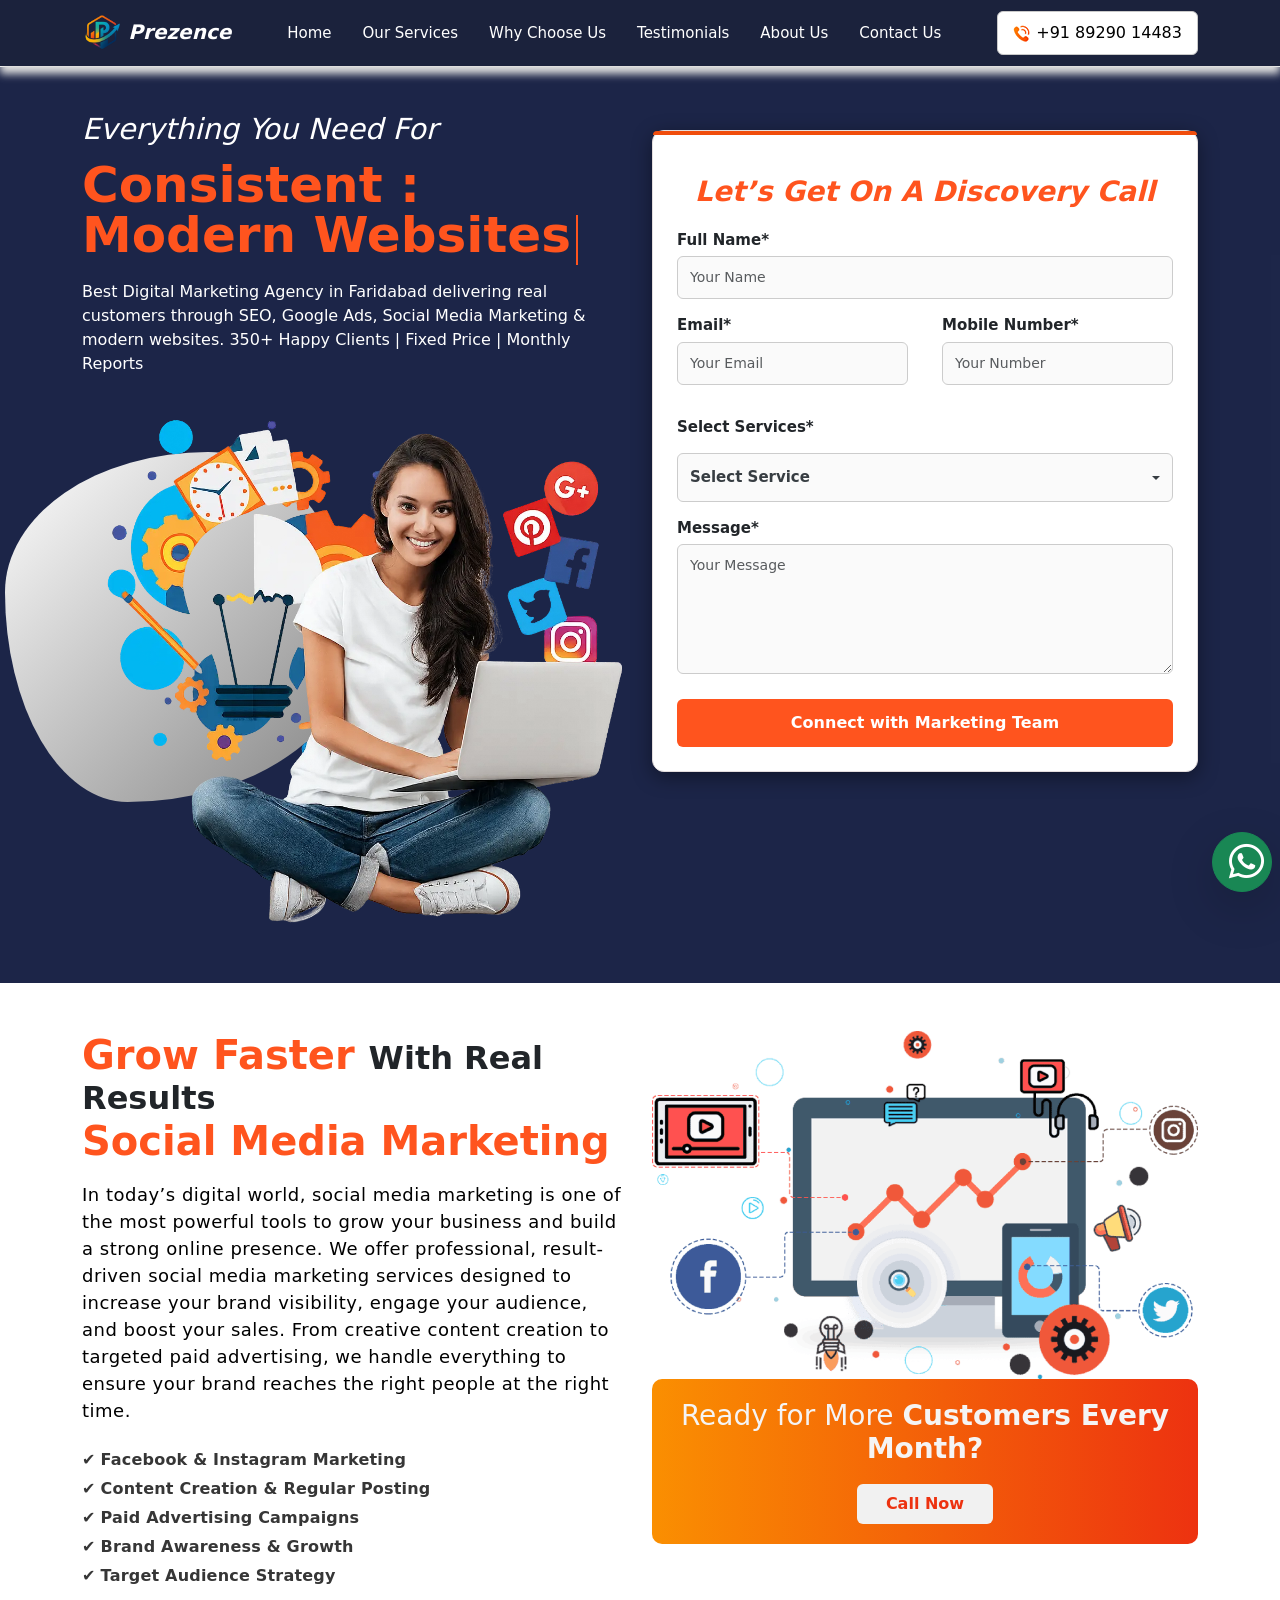
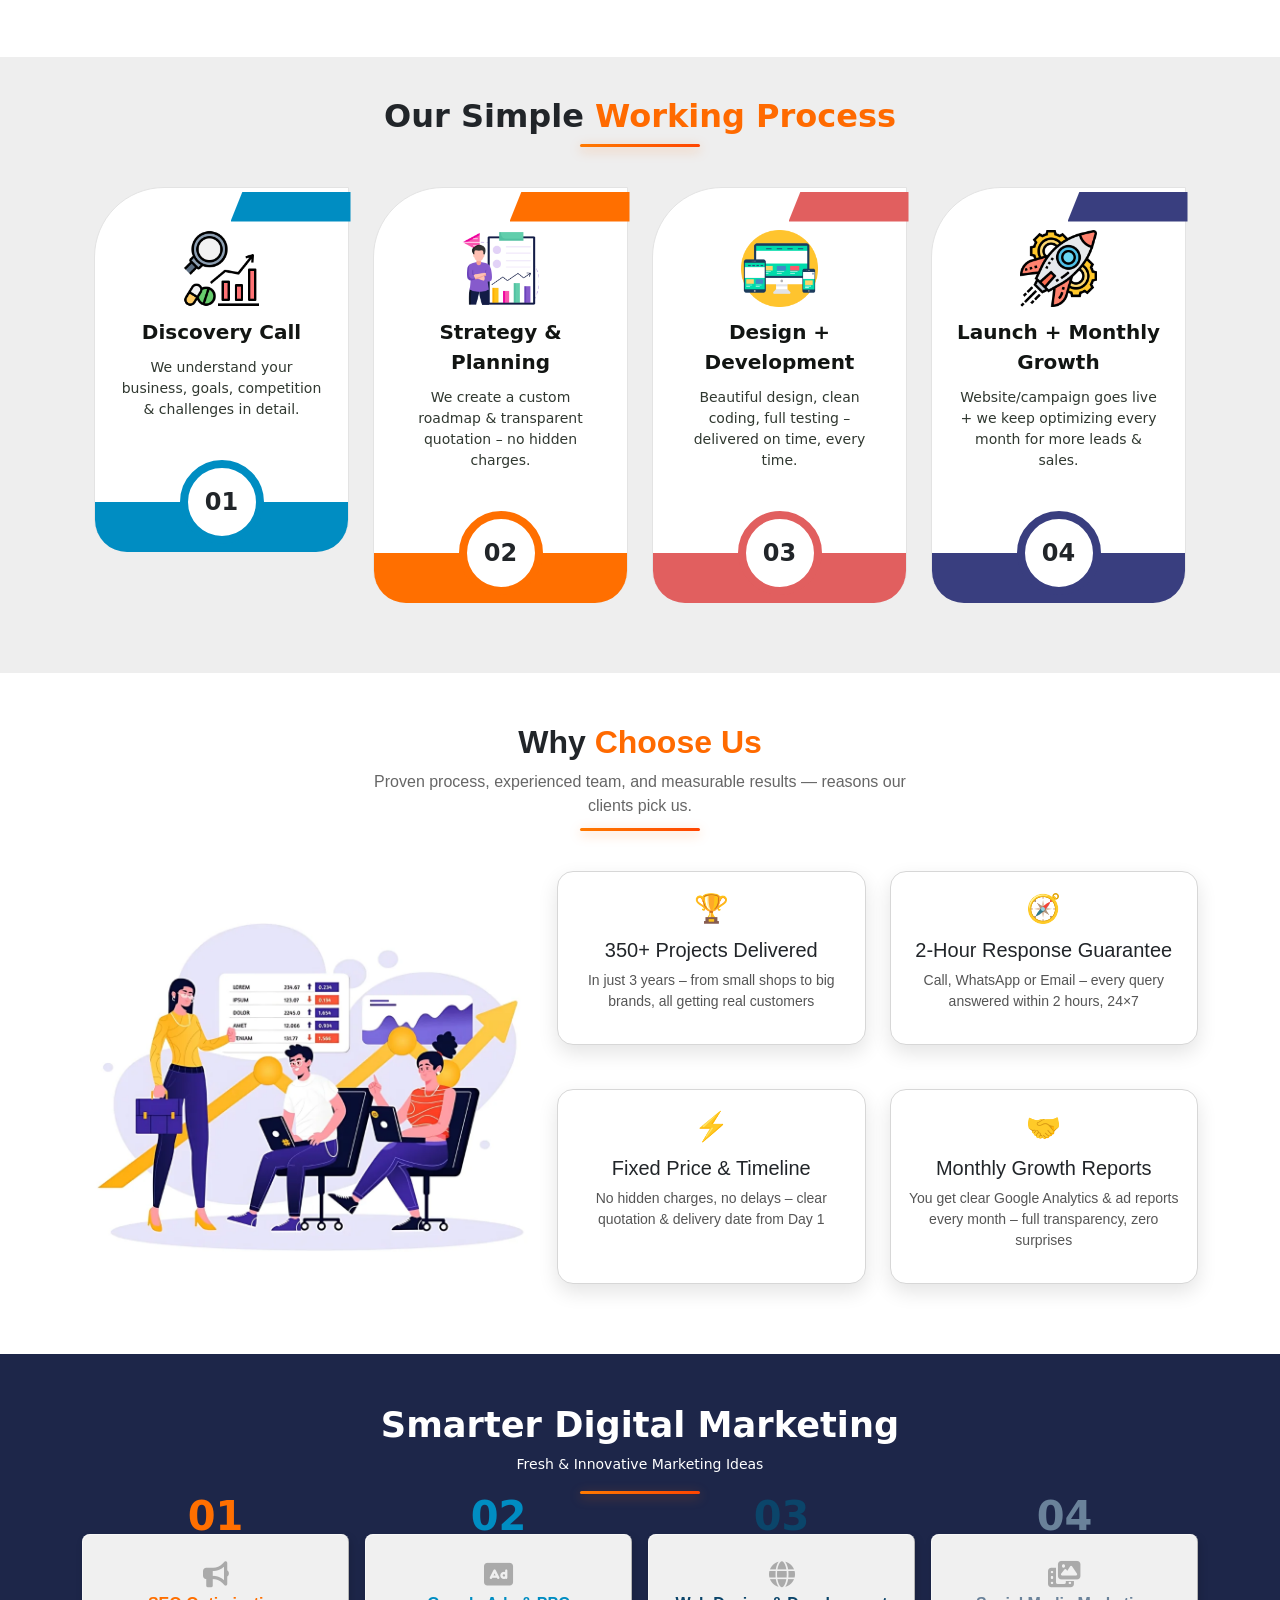
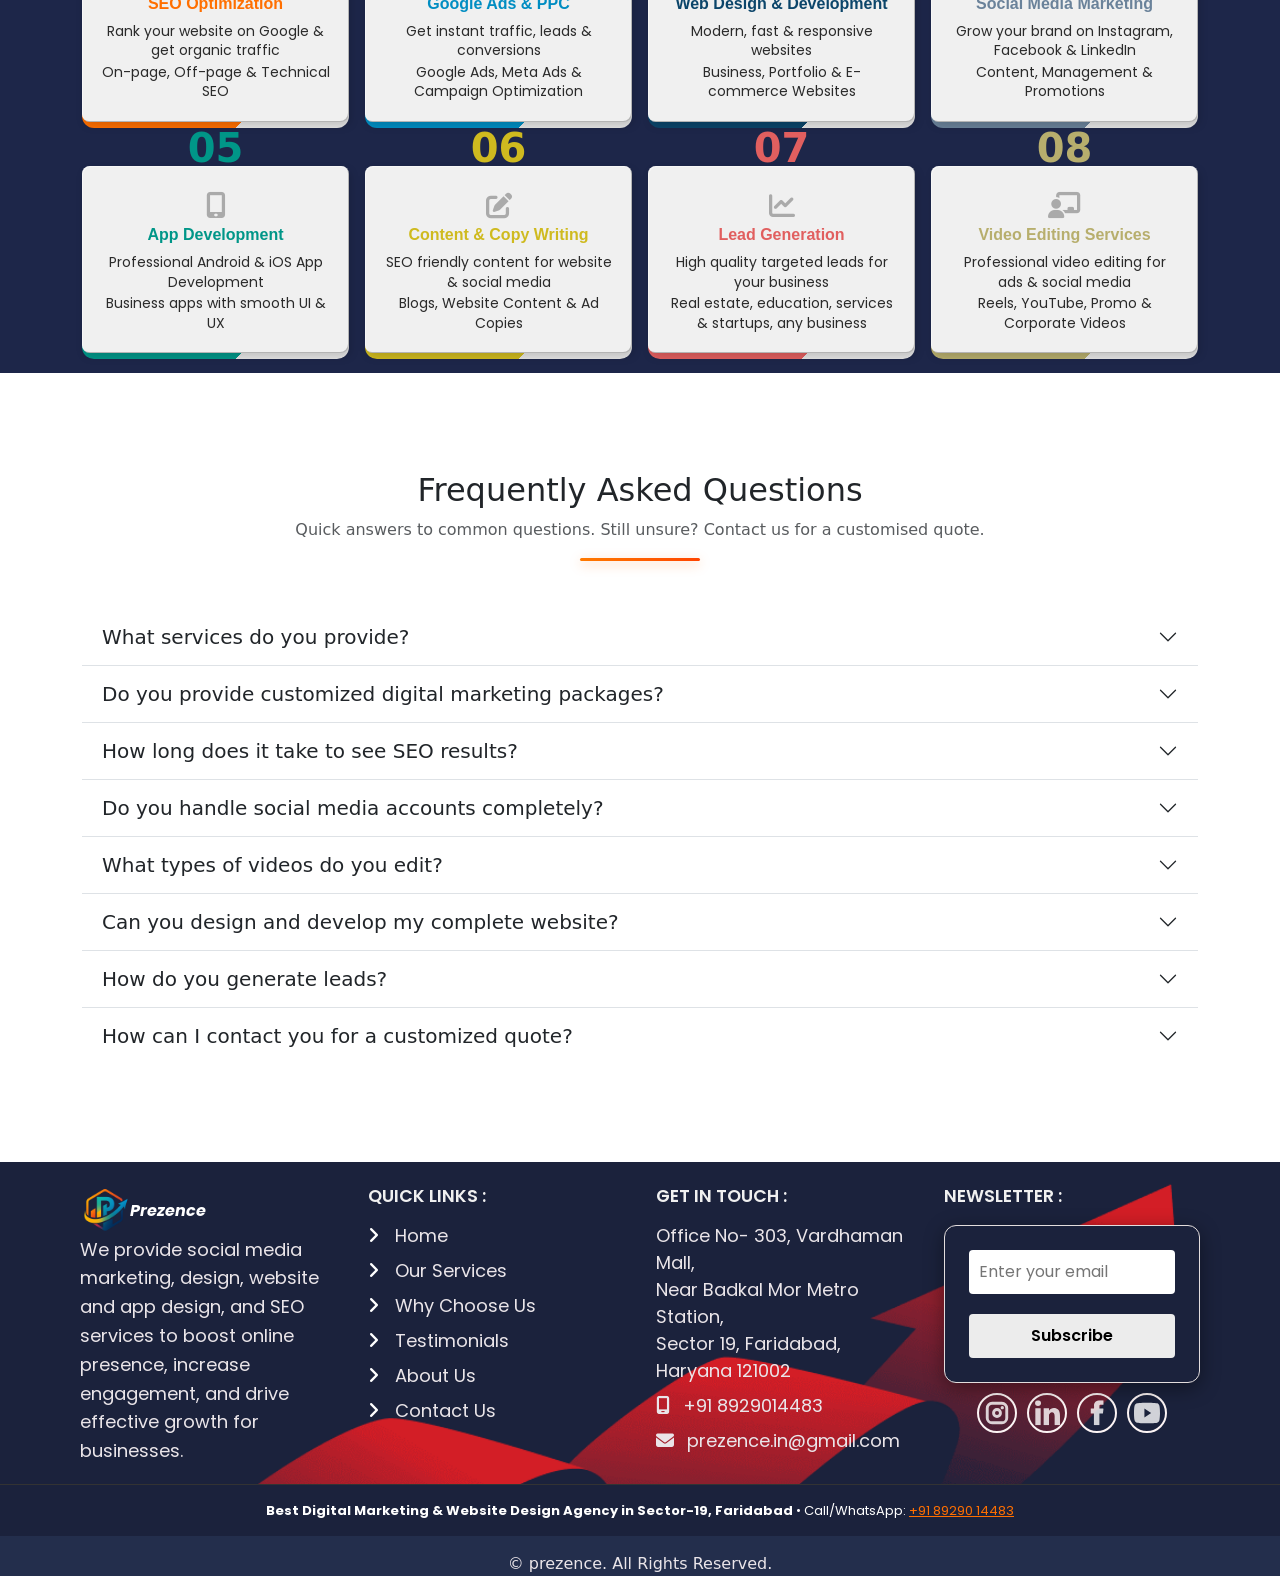
==== index.html @ f58bc793 "deloy project" ====
<!DOCTYPE html>
<html lang="en">

<head>
    <meta charset="UTF-8">
    <meta name="viewport" content="width=device-width, initial-scale=1.0, maximum-scale=5, user-scalable=yes">


    <!-- BEST SEO TITLE & META FOR FARIDABAD #1 RANK -->
    <title>350+ Businesses Trust Us | Digital Marketing Agency in Faridabad | Free Consultation | Best Digital Marketing Agency in Faridabad | Prezence® SEO & SMM</title>
    <meta name="description"
        content="Prezence® - #1 Digital Marketing Agency in Faridabad | Result-Driven SEO, Google Ads, Social Media Marketing & Website Design. 350+ Happy Clients. Free Consultation: +91 89290 14483">

    <meta name="keywords"
        content="digital marketing faridabad, seo company faridabad, best digital marketing agency faridabad, social media marketing faridabad, website design faridabad, google ads faridabad, seo services faridabad">
    <meta name="author" content="Prezence Digital Marketing Agency">
    <meta name="robots" content="index, follow">

    <!-- Open Graph -->
    <meta property="og:title" content="350+ Businesses Trust Us | Digital Marketing Agency in Faridabad | Free Consultation | Best Digital Marketing Agency in Faridabad | Prezence®">
    <meta property="og:description"
        content="#1 Digital Marketing Agency in Faridabad | 350+ Clients | SEO, Social Media, Google Ads & Website Design">
    <meta property="og:image" content="https://prezence.in/assite/brandlogo/log_prezence.png">
    <meta property="og:url" content="https://prezence.in">
    <meta property="og:type" content="website">

    <!-- Twitter -->
    <meta name="twitter:card" content="summary_large_image">
    <meta name="twitter:title" content="350+ Businesses Trust Us | Digital Marketing Agency in Faridabad | Free Consultation | Best Digital Marketing Agency in Faridabad | Prezence®">
    <meta name="twitter:description"
        content="SEO, Social Media & Website Design Services in Faridabad | Call +91 89290 14483">
    <meta name="twitter:image" content="https://prezence.in/assite/brandlogo/log_prezence.png">
    <link rel="sitemap" type="application/xml" href="https://prezence.in/sitemap.xml">

    <!-- Favicon & Canonical -->
    <link rel="icon" href="../assite/brandlogo/log_prezence.png" type="image/png">
    <link rel="canonical" href="https://prezence.in/">

    <!-- Preload for Speed -->
    <link rel="preload" as="style" href="https://cdn.jsdelivr.net/npm/bootstrap@5.3.2/dist/css/bootstrap.min.css">
    <link rel="preload" as="image" href="../assite/brandlogo/log_prezence.png">

    <!-- CSS -->
    <link href="https://cdn.jsdelivr.net/npm/bootstrap@5.3.2/dist/css/bootstrap.min.css" rel="stylesheet">
    <link rel="stylesheet" href="https://cdnjs.cloudflare.com/ajax/libs/font-awesome/6.5.0/css/all.min.css">
    <link rel="stylesheet" href="https://cdnjs.cloudflare.com/ajax/libs/OwlCarousel2/2.3.4/assets/owl.carousel.min.css">
    <link rel="stylesheet"
        href="https://cdnjs.cloudflare.com/ajax/libs/OwlCarousel2/2.3.4/assets/owl.theme.default.min.css">
    <link
        href="https://fonts.googleapis.com/css2?family=Great+Vibes&family=Josefin+Sans:wght@400;500;600;700&family=Playfair+Display:wght@400;700&family=Poppins:wght@300;400;500;600;700&family=Roboto:wght@400;500;700&display=swap"
        rel="stylesheet">

    <link rel="stylesheet" href="../assite/style.css">
    <link rel="stylesheet" href="../assite/responsive.css">

    <!-- LOCAL BUSINESS + FAQ SCHEMA (Google Rank #1) -->
    <script type="application/ld+json">
    {
      "@context": "https://schema.org",
      "@type": "ProfessionalService",
      "name": "Prezence Digital Marketing Agency",
      "image": "https://prezence.in/assite/brandlogo/log_prezence.png",
      "url": "https://prezence.in",
      "telephone": "+918929014483",
      "priceRange": "₹₹",
      "description": "Best Digital Marketing Agency in Faridabad offering SEO, Social Media Marketing, Google Ads, Website Design & Development services.",
      "address": {
        "@type": "PostalAddress",
        "streetAddress": "Office No- 303, Vardhaman Mall, Near Badkal Mor Metro Station, Sector 19",
        "addressLocality": "Faridabad",
        "addressRegion": "Haryana",
        "postalCode": "121002",
        "addressCountry": "IN"
      },
      "geo": {
        "@type": "GeoCoordinates",
        "latitude": 28.3955,
        "longitude": 77.3178
      },
      "openingHoursSpecification": {
        "@type": "OpeningHoursSpecification",
        "dayOfWeek": ["Monday","Tuesday","Wednesday","Thursday","Friday","Saturday"],
        "opens": "10:00",
        "closes": "19:00"
      },
      "sameAs": [
        "https://www.facebook.com/prezence.in",
        "https://www.instagram.com/prezence_in",
        "https://www.youtube.com/@prezence"
      ]
    }
    </script>

    <!-- FAQ Schema for Rich Results -->
    <script type="application/ld+json">
    {
      "@context": "https://schema.org",
      "@type": "FAQPage",
      "mainEntity": [
        {
          "@type": "Question",
          "name": "Which is the best digital marketing agency in Faridabad?",
          "acceptedAnswer": {
            "@type": "Answer",
            "text": "Prezence Digital Marketing Agency is rated #1 in Faridabad by 350+ happy clients for SEO, Social Media, Google Ads & Website Design services."
          }
        },
        {
          "@type": "Question",
          "name": "How much does SEO cost in Faridabad?",
          "acceptedAnswer": {
            "@type": "Answer",
            "text": "Our SEO packages start from ₹15,000/month. Call +91 89290 14483 for a free consultation."
          }
        },
        {
          "@type": "Question",
          "name": "When will I see results from social media marketing?",
          "acceptedAnswer": {
            "@type": "Answer",
            "text": "With the right strategy, you start getting leads & engagement within 15-30 days."
          }
        }
      ]
    }
    </script>
    
   <!-- Cookiebot -->
<script 
  id="Cookiebot"
  src="https://consent.cookiebot.com/uc.js"
  data-cbid="f1ccd1dc-ca87-45ac-b9f7-8b97adffa50e"
  type="text/javascript"
  async>
</script>

<!-- Google Analytics -->
<script async src="https://www.googletagmanager.com/gtag/js?id=G-S0VQV9TY0E"></script>
<script>
  window.dataLayer = window.dataLayer || [];
  function gtag(){dataLayer.push(arguments);}
  gtag('js', new Date());
  gtag('config', 'G-S0VQV9TY0E');
</script>


<!-- Meta Pixel Code -->
<script>
!function(f,b,e,v,n,t,s)
{if(f.fbq)return;n=f.fbq=function(){n.callMethod?
n.callMethod.apply(n,arguments):n.queue.push(arguments)};
if(!f._fbq)f._fbq=n;n.push=n;n.loaded=!0;n.version='2.0';
n.queue=[];t=b.createElement(e);t.async=!0;
t.src=v;s=b.getElementsByTagName(e)[0];
s.parentNode.insertBefore(t,s)}(window, document,'script',
'https://connect.facebook.net/en_US/fbevents.js');
fbq('init', '2252294295232937');
fbq('track', 'PageView');
</script>
<noscript><img height="1" width="1" style="display:none"
src="https://www.facebook.com/tr?id=2252294295232937&ev=PageView&noscript=1"
/></noscript>
<!-- End Meta Pixel Code -->


<!--adsense ke jis se ads show hoga -->
<script async src="https://pagead2.googlesyndication.com/pagead/js/adsbygoogle.js?client=ca-pub-3145878001811869"
     crossorigin="anonymous"></script>
</head>

<body>

    <!-- =================================== NAVBAR =================================== -->

    <nav class="navbar navbar-expand-lg fixed-top">
        <div class="container">
            <a class="navbar-brand prezence_logo me-auto" href="https://prezence.in">
                <img src="./assite/brandlogo/log_prezence.png"
                    alt="Prezence - Best Digital Marketing Agency in Faridabad" width="50" loading="lazy">
                <span>prezence</span>
            </a>

           <button class="navbar-toggler" type="button"
    data-bs-toggle="collapse"
    data-bs-target="#navbarSupportedContent"
    aria-controls="navbarSupportedContent"
    aria-expanded="false"
    aria-label="Toggle navigation menu">
    
    <span class="navbar-toggler-icon"></span>
</button>


            <div class="collapse navbar-collapse justify-content-center" id="navbarSupportedContent">
                <ul class="navbar-nav mb-2 mb-lg-0 navrbar_prezence">
                    <li class="nav-item"><a class="nav-link " href="https://prezence.in">Home</a></li>
                    <li class="nav-item"><a class="nav-link" href="./ourservices/">Our Services</a></li>
                    <li class="nav-item"><a class="nav-link" href="./why-choose-us/">Why Choose Us</a></li>
                    <li class="nav-item"><a class="nav-link" href="./testimonials/">Testimonials</a></li>
                    <li class="nav-item"><a class="nav-link" href="./aboutus/">About Us</a></li>
                    <li class="nav-item"><a class="nav-link" href="./contactus/">Contact Us</a></li>
                </ul>


                <div class="d-flex align-items-center gap-3">
                    <a href="tel:+918929014483" class="prezence_callnow">
                        <span><img src="../assite/brandlogo/call-icon.png" alt="Call Prezence Faridabad" loading="lazy"></span>
                        +91 89290 14483
                    </a>


                </div>
            </div>
        </div>
    </nav>
<a href="https://wa.me/918929014483?text=Hi%20Prezence%20Team%2C%20I%20need%20help"
   target="_blank"
   aria-label="Chat on WhatsApp with Prezence Team"
   class="position-fixed bottom-0 end-0 m-2 btn btn-success btn-lg shadow-lg"
   style="z-index: 9999; width: 60px; height: 60px; border-radius: 50%;">

    <i class="fab fa-whatsapp fa-2x" aria-hidden="true"></i>
</a>

    <!-- =================================== END NAVBAR =================================== -->

    <!-- =================================== HERO BANNER =================================== -->
    <section class="mainbanner">
        <div class="container">
            <div class="row ">

                <div class="col-md-6 col-12 leftcolm">
                    <h1>Everything You Need For</h1>
                    <h4>Consistent : </h4>
                    <h5 class="changing-text">
                        <span class="typed-text"></span>
                        <!-- <span class="cursor">|</span> -->
                    </h5>



                    <p>Best Digital Marketing Agency in Faridabad delivering real customers through SEO, Google Ads,
                        Social Media Marketing & modern websites. 350+ Happy Clients | Fixed Price | Monthly Reports</p>

                    <div class="image-wrapper">
                        <div class="animated-shape"></div>
                        <img src="./assite/images/girlsocial-media1.webp"
                            alt=" Digital Marketing Agency in Faridabad " class="img-fluid" loading="lazy">
                    </div>
                </div>


                <div class="col-md-6 col-12">
                    <form id="contactForm">
                        <h1>Let’s Get On A Discovery Call</h1>


                        <div class="col-12">
                            <div class="form-detils">
                                <label>Full Name*</label>
                                <input type="text" id="name" class="form-control custom-input" placeholder="Your Name">
                                <small class="text-danger error" id="name_error"></small>
                            </div>
                        </div>

                        <div class="row">
                            <div class="col-12 col-lg-6 mb-3">
                                <div class="form-detils form-left">
                                    <label>Email*</label>
                                    <input type="email" id="email" class="form-control custom-input"
                                        placeholder="Your Email">
                                    <small class="text-danger error" id="email_error"></small>
                                </div>
                            </div>
                            <div class="col-12 col-lg-6 mb-3">
                                <div class="form-detils form-right">
                                    <label>Mobile Number*</label>
                                    <input type="text" id="mobile" class="form-control custom-input"
                                        placeholder="Your Number">
                                    <small class="text-danger error" id="mobile_error"></small>
                                </div>
                            </div>
                        </div>

                        <!-- Dropdown – अब English services -->
                        <div class="col-12">
                            <div class="form-detils">
                                <label>Select Services*</label>
                                <div class="btn-group dropdownbtnmain">
                                    <button id="serviceBtn" class="btn btn-sm dropdown-toggle" type="button"
                                        data-bs-toggle="dropdown" aria-expanded="false">
                                        Select Service
                                    </button>
                                    <ul class="dropdown-menu downbtnoption">
                                        <li><a class="dropdown-item" href="#">SEO Services</a></li>
                                        <li><a class="dropdown-item" href="#">Social Media Marketing</a></li>
                                        <li><a class="dropdown-item" href="#">Google Ads / PPC</a></li>
                                        <li><a class="dropdown-item" href="#">Website Design</a></li>
                                        <li><a class="dropdown-item" href="#">Lead Generation</a></li>
                                        <li><a class="dropdown-item" href="#">Video Editing</a></li>
                                    </ul>
                                </div>
                                <input type="hidden" id="service">
                                <small class="text-danger error" id="service_error"></small>
                            </div>
                        </div>

                        <div class="col-12">
                            <div class="form-detils">
                                <label for="">Message*</label>
                                <textarea rows="4" id="message" class="form-control custom-input"
                                    placeholder="Your Message"></textarea>
                                <small class="text-danger error" id="message_error"></small>
                            </div>
                        </div>

                        <button type="submit" class="btn">Connect with Marketing Team</button>
                    </form>

                    <div id="successMsg" class="alert alert-success d-none mt-3"></div>
                </div>
            </div>
        </div>
    </section>
    <!-- =================================== END HERO =================================== -->

    <!-- =================================== CLIENTS LOGO CAROUSEL =================================== -->
    <!--<section class="company-serv py-5">-->
    <!--    <div class="container text-center mb-4">-->
    <!--        <h2 style="font-size: 32px; font-weight: 700;">-->
    <!--            Our Esteemed Clients in <span style="color: #FF6F00;">Faridabad</span>-->
    <!--        </h2>-->
    <!--        <p class="text-muted">350+ Happy Businesses Trust Prezence Digital Marketing Agency</p>-->
    <!--        <div class="hero-divider"></div>-->
    <!--    </div>-->

    <!--    <div class="container">-->
    <!--        <div class="row">-->
    <!--            <div class="col-12">-->
    <!--                <div class="owl-carousel compnylogo">-->
    <!--                    <div class="item"><img src="./assite/companylogo/bansi.png"-->
    <!--                            alt="Prezence Client - Bansi Faridabad" ></div>-->
    <!--                    <div class="item"><img src="./assite/companylogo/aagmaninfra.png"-->
    <!--                            alt="Prezence Client - Aagman Infra Faridabad" ></div>-->
    <!--                    <div class="item"><img src="./assite/companylogo/acreagent.png"-->
    <!--                            alt="Prezence Client - Acre Agent Faridabad" ></div>-->
    <!--                    <div class="item"><img src="./assite/companylogo/cakespot.png"-->
    <!--                            alt="Prezence Client - Cake Spot Faridabad" ></div>-->
    <!--                    <div class="item"><img src="./assite/companylogo/dresstalks.png"-->
    <!--                            alt="Prezence Client - Dress Talks Faridabad" ></div>-->
    <!--                    <div class="item"><img src="./assite/companylogo/English-speaking.png"-->
    <!--                            alt="Prezence Client - Smart Speak English Faridabad" ></div>-->
    <!--                    <div class="item"><img src="./assite/companylogo/theflexshop.png"-->
    <!--                            alt="Prezence Client - The Flex Shop Faridabad" ></div>-->
    <!--                    <div class="item"><img src="./assite/companylogo/themoterbay.png"-->
    <!--                            alt="Prezence Client - The Motor Bay Faridabad" ></div>-->
    <!--                    <div class="item"><img src="./assite/companylogo/stitch&fit.png"-->
    <!--                            alt="Prezence Client - Stitch & Fit Faridabad" ></div>-->
    <!--                    <div class="item"><img src="./assite/companylogo/theslikstudio.png"-->
    <!--                            alt="Prezence Client - The Slik Studio Faridabad" ></div>-->
    <!--                    <div class="item"><img src="./assite/companylogo/vastras.png"-->
    <!--                            alt="Prezence Client - Vastras Faridabad" ></div>-->
    <!--                    <div class="item"><img src="./assite/companylogo/velvet.png"-->
    <!--                            alt="Prezence Client - Velvet Faridabad" ></div>-->
    <!--                </div>-->
    <!--            </div>-->
    <!--        </div>-->
    <!--    </div>-->
    <!--</section>-->





    <!-- =================================== BEST SERVICE SECTION =================================== -->
    <section class="bestservice  py-5">

        <div class="container">
            <div class="row g-4 align-items-start">


                <div class="col-lg-6">
                    <h2 class="fw-bold mb-3">
                        <span class="text-orange">Grow Faster </span> With Real Results <br>
                        <span class="text-orange">Social Media Marketing</span>
                    </h2>


                    <p class="text-muted mb-4">
                        In today’s digital world, social media marketing is one of the most powerful tools to grow your
                        business and build a strong online presence.
                        We offer professional, result-driven social media marketing services designed to increase your
                        brand visibility, engage your audience, and boost your sales.

                        From creative content creation to targeted paid advertising, we handle everything to ensure your
                        brand reaches the right people at the right time.
                    </p>

                    <div>
                        <ul>
                            <li><span style="margin-right: 5px;">✔</span>Facebook & Instagram Marketing</li>
                            <li><span style="margin-right: 5px;">✔</span>Content Creation & Regular Posting</li>
                            <li><span style="margin-right: 5px;">✔</span>Paid Advertising Campaigns</li>
                            <li><span style="margin-right: 5px;">✔</span>Brand Awareness & Growth</li>
                            <li><span style="margin-right: 5px;">✔</span>Target Audience Strategy</li>
                        </ul>
                    </div>

                </div>


                <div class="col-lg-6 text-center">
                    <div class="redysectio">

                        <img src="./assite/images/overview-social-min.png" class="img-fluid " alt="overview-social" loading="lazy">

                        <div class="best-box ">
                            <h3>
                                Ready for More <span class="fw-bold">Customers Every Month?</span>
                            </h3>
                            <a href="tel:+918929014483"><button class="btn best-btn px-4 py-2 fw-bold">
                                    Call Now
                                </button></a>
                        </div>
                    </div>
                </div>
            </div>
        </div>
    </section>

    <!-- =================================== WORKING PROCESS =================================== -->
    <section class="process-section">
        <div class="container">
            <h2 class="section-title">Our Simple <span>Working Process</span></h2>
            <div class="hero-divider"></div>

            <div class="container">
                <div class="row">
                    <div class="col-12 col-sm-6 col-md-6 col-lg-3">

                        <div class="card cardboxfirst">
                            <div class="card__body">
                                <div class="card__icon">

                                    <img src="./assite/images/efficiency.png" alt="Discovery Call" loading="lazy">
                                </div>

                                <p class="card__title">Discovery Call</p>
                                <p class="card__paragraph">
                                    We understand your business, goals, competition & challenges in detail.
                                </p>
                            </div>

                            <div class="card__ribbon cardbox-1">
                                <label class="card__ribbon-label">01</label>
                            </div>
                        </div>

                    </div>
                    <div class="col-12 col-sm-6 col-md-6 col-lg-3">

                        <div class="card cardboxsecond">
                            <div class="card__body">
                                <div class="card__icon">

                                    <img src="./assite/images/planning.png" alt="Strategy & Planning">
                                </div>

                                <p class="card__title">Strategy & Planning</p>
                                <p class="card__paragraph">
                                    We create a custom roadmap & transparent quotation – no hidden charges.
                                </p>
                            </div>

                            <div class="card__ribbon cardbox-2">
                                <label class="card__ribbon-label">02</label>
                            </div>
                        </div>


                    </div>
                    <div class="col-12 col-sm-6 col-md-6 col-lg-3">

                        <div class="card cardboxthree">
                            <div class="card__body">
                                <div class="card__icon">

                                    <img src="./assite/images/mobile.png" alt="Design + Development" loading="lazy">
                                </div>

                                <p class="card__title">Design + Development</p>
                                <p class="card__paragraph">
                                    Beautiful design, clean coding, full testing – delivered on time, every time.
                                </p>
                            </div>

                            <div class="card__ribbon cardbox-3">
                                <label class="card__ribbon-label">03</label>
                            </div>
                        </div>

                    </div>
                    <div class="col-12 col-sm-6 col-md-6 col-lg-3">

                        <div class="card">
                            <div class="card__body">
                                <div class="card__icon">

                                    <img src="./assite/images/launch.png" alt="Launch + Monthly Growth">
                                </div>

                                <p class="card__title">Launch + Monthly Growth</p>
                                <p class="card__paragraph">
                                    Website/campaign goes live + we keep optimizing every month for more leads & sales.
                                </p>
                            </div>

                            <div class="card__ribbon">
                                <label class="card__ribbon-label">04</label>
                            </div>
                        </div>

                    </div>
                </div>
            </div>
        </div>
        </div>
    </section>

    <!-- =================================== WHY CHOOSE US =================================== -->
    <section class="why-choose-wrap">

        <h2>Why <span>Choose Us</span></h2>
        <p class="why-sub">Proven process, experienced team, and measurable results — reasons our clients pick
            us.</p>

        <div class="hero-divider"></div>
        <div class="container ">
            <div class="row align-items-center">

                <!-- LEFT IMAGE -->
                <div class="col-lg-5 mb-4 mb-lg-0 text-center">
                    <img src="./assite/why-choose/choose.webp" class="img-fluid" alt="Why Choose Us" loading="lazy">
                </div>

                <!-- RIGHT CONTENT -->
                <div class="col-lg-7">

                    <div class="row g-4">

                        <div class="col-6 col-md-6 col-lg-6">
                            <div class="wf-box p-3 shadow-sm h-100">
                                <span class="wf-icon">🏆</span>
                                <h5 class="mt-2">350+ Projects Delivered</h5>
                                <p>In just 3 years – from small shops to big brands, all getting real customers</p>
                            </div>
                        </div>

                        <div class="col-6 col-md-6 col-lg-6">
                            <div class="wf-box p-3 shadow-sm h-100">
                                <span class="wf-icon">🧭</span>
                                <h5 class="mt-2">2-Hour Response Guarantee</h5>
                                <p>Call, WhatsApp or Email – every query answered within 2 hours, 24×7</p>
                            </div>
                        </div>

                        <div class="col-6 col-md-6 col-lg-6">
                            <div class="wf-box p-3 shadow-sm h-100">
                                <span class="wf-icon">⚡</span>
                                <h5 class="mt-2">Fixed Price & Timeline</h5>
                                <p>No hidden charges, no delays – clear quotation & delivery date from Day 1</p>
                            </div>
                        </div>

                        <div class="col-6 col-md-6 col-lg-6">
                            <div class="wf-box p-3 shadow-sm h-100">
                                <span class="wf-icon">🤝</span>
                                <h5 class="mt-2">Monthly Growth Reports</h5>
                                <p>You get clear Google Analytics & ad reports every month – full transparency, zero
                                    surprises</p>
                            </div>
                        </div>

                    </div>

                </div>
            </div>
        </div>

    </section>



    <!-- =================================== SERVICES GRID =================================== -->
    <section class="Result-Driven">
        <h1>Smarter Digital Marketing</h1>
        <p class="wobble-text">Fresh & Innovative Marketing Ideas</p>
        <div class="hero-divider"></div>


        <div class="container">
            <div class="row gx-3 gy-4">

                <div class="col-6 col-md-6 col-lg-3">
                    <div class="servmood" style="--accent-color: #FF6F00">
                        <a href="./ourservices/">
                            <div class="servicon"><i class="fa-solid fa-bullhorn"></i></div>
                            <div class="servtittle">SEO Optimization</div>
                            <div class="servscr">Rank your website on Google & get organic traffic</div>
                            <div class="servscr">On-page, Off-page & Technical SEO</div>
                        </a>
                    </div>
                </div>

                <div class="col-6 col-md-6 col-lg-3">
                    <div class="servmood" style="--accent-color: #008DC2">
                        <a href="./ourservices/">
                            <div class="servicon"><i class="fa-solid fa-rectangle-ad"></i></div>
                            <div class="servtittle">Google Ads & PPC</div>
                            <div class="servscr">Get instant traffic, leads & conversions</div>
                            <div class="servscr">Google Ads, Meta Ads & Campaign Optimization</div>
                        </a>
                    </div>
                </div>

                <div class="col-6 col-md-6 col-lg-3">
                    <div class="servmood" style="--accent-color: #0B456A">
                        <a href="./ourservices/">
                            <div class="servicon"><i class="fa-solid fa-globe"></i></div>
                            <div class="servtittle">Web Design & Development</div>
                            <div class="servscr">Modern, fast & responsive websites</div>
                            <div class="servscr">Business, Portfolio & E-commerce Websites</div>
                        </a>
                    </div>
                </div>

                <div class="col-6 col-md-6 col-lg-3">
                    <div class="servmood" style="--accent-color: #6A829A">
                        <a href="./ourservices/">
                            <div class="servicon"><i class="fa-solid fa-photo-film"></i></div>
                            <div class="servtittle">Social Media Marketing</div>
                            <div class="servscr">Grow your brand on Instagram, Facebook & LinkedIn</div>
                            <div class="servscr">Content, Management & Promotions</div>
                        </a>
                    </div>
                </div>

                <div class="col-6 col-md-6 col-lg-3">
                    <div class="servmood" style="--accent-color: #009688">
                        <a href="./ourservices/">
                            <div class="servicon"><i class="fa-solid fa-mobile-screen-button"></i></div>
                            <div class="servtittle">App Development</div>
                            <div class="servscr">Professional Android & iOS App Development</div>
                            <div class="servscr">Business apps with smooth UI & UX</div>
                        </a>
                    </div>
                </div>

                <div class="col-6 col-md-6 col-lg-3">
                    <div class="servmood" style="--accent-color: #cfba1f">
                        <a href="./ourservices/">
                            <div class="servicon"><i class="fa-solid fa-pen-to-square"></i></div>
                            <div class="servtittle">Content & Copy Writing</div>
                            <div class="servscr">SEO friendly content for website & social media</div>
                            <div class="servscr">Blogs, Website Content & Ad Copies</div>
                        </a>
                    </div>
                </div>

                <div class="col-6 col-md-6 col-lg-3">
                    <div class="servmood" style="--accent-color: #e15f5f">
                        <a href="./ourservices/">
                            <div class="servicon"><i class="fa-solid fa-chart-line"></i></div>
                            <div class="servtittle">Lead Generation</div>
                            <div class="servscr">High quality targeted leads for your business</div>
                            <div class="servscr">Real estate, education, services & startups, any business</div>
                        </a>
                    </div>
                </div>

                <div class="col-6 col-md-6 col-lg-3">
                    <div class="servmood" style="--accent-color: #b7ae6d">
                        <a href="./ourservices/">
                            <div class="servicon"><i class="fa-solid fa-chalkboard-user"></i></div>
                            <div class="servtittle">Video Editing Services</div>
                            <div class="servscr">Professional video editing for ads & social media</div>
                            <div class="servscr">Reels, YouTube, Promo & Corporate Videos</div>
                        </a>
                    </div>
                </div>

            </div>
        </div>


    </section>


    <!-- =================================== FAQ =================================== -->
    <section class="faq-section py-5">
        <div class="container">

            <div class="text-center mb-5 faq-top">
                <h2>Frequently Asked <span>Questions</span></h2>
                <p class="text-muted">
                    Quick answers to common questions. Still unsure? Contact us for a customised quote.
                </p>
                <div class="hero-divider"></div>
            </div>

            <div class="accordion accordion-flush" id="faqAccordion">

                <!-- Q1 -->
                <div class="accordion-item">
                    <h2 class="accordion-header">
                        <button class="accordion-button collapsed" type="button" data-bs-toggle="collapse"
                            data-bs-target="#faq1">
                            What services do you provide?
                        </button>
                    </h2>
                    <div id="faq1" class="accordion-collapse collapse" data-bs-parent="#faqAccordion">
                        <div class="accordion-body">
                            We provide complete digital solutions including SEO, PPC Ads, Web Design, Social Media
                            Marketing,
                            App Development, Content Writing, Lead Generation and Video Editing services.
                        </div>
                    </div>
                </div>

                <!-- Q2 -->
                <div class="accordion-item">
                    <h2 class="accordion-header">
                        <button class="accordion-button collapsed" type="button" data-bs-toggle="collapse"
                            data-bs-target="#faq2">
                            Do you provide customized digital marketing packages?
                        </button>
                    </h2>
                    <div id="faq2" class="accordion-collapse collapse" data-bs-parent="#faqAccordion">
                        <div class="accordion-body">
                            Yes, absolutely! We create customized packages according to your business needs, goals and
                            budget.
                        </div>
                    </div>
                </div>

                <!-- Q3 -->
                <div class="accordion-item">
                    <h2 class="accordion-header">
                        <button class="accordion-button collapsed" type="button" data-bs-toggle="collapse"
                            data-bs-target="#faq3">
                            How long does it take to see SEO results?
                        </button>
                    </h2>
                    <div id="faq3" class="accordion-collapse collapse" data-bs-parent="#faqAccordion">
                        <div class="accordion-body">
                            SEO is a long-term process. Normally you start seeing results in 3 to 6 months depending on
                            competition and keywords.
                        </div>
                    </div>
                </div>

                <!-- Q4 -->
                <div class="accordion-item">
                    <h2 class="accordion-header">
                        <button class="accordion-button collapsed" type="button" data-bs-toggle="collapse"
                            data-bs-target="#faq4">
                            Do you handle social media accounts completely?
                        </button>
                    </h2>
                    <div id="faq4" class="accordion-collapse collapse" data-bs-parent="#faqAccordion">
                        <div class="accordion-body">
                            Yes, we manage your social media from content creation, posting, ad campaigns to engagement
                            and growth strategy.
                        </div>
                    </div>
                </div>

                <!-- Q5 -->
                <div class="accordion-item">
                    <h2 class="accordion-header">
                        <button class="accordion-button collapsed" type="button" data-bs-toggle="collapse"
                            data-bs-target="#faq5">
                            What types of videos do you edit?
                        </button>
                    </h2>
                    <div id="faq5" class="accordion-collapse collapse" data-bs-parent="#faqAccordion">
                        <div class="accordion-body">
                            We edit all types of videos like:
                            <ul>
                                <li>Instagram Reels</li>
                                <li>YouTube Videos</li>
                                <li>Promotional Ads</li>
                                <li>Corporate Videos</li>
                                <li>Short Form Content</li>
                            </ul>
                        </div>
                    </div>
                </div>

                <!-- Q6 -->
                <div class="accordion-item">
                    <h2 class="accordion-header">
                        <button class="accordion-button collapsed" type="button" data-bs-toggle="collapse"
                            data-bs-target="#faq6">
                            Can you design and develop my complete website?
                        </button>
                    </h2>
                    <div id="faq6" class="accordion-collapse collapse" data-bs-parent="#faqAccordion">
                        <div class="accordion-body">
                            Yes, we provide full website design and development with mobile responsive and SEO friendly
                            structure.
                        </div>
                    </div>
                </div>

                <!-- Q7 -->
                <div class="accordion-item">
                    <h2 class="accordion-header">
                        <button class="accordion-button collapsed" type="button" data-bs-toggle="collapse"
                            data-bs-target="#faq7">
                            How do you generate leads?
                        </button>
                    </h2>
                    <div id="faq7" class="accordion-collapse collapse" data-bs-parent="#faqAccordion">
                        <div class="accordion-body">
                            We use targeted ads, landing pages, funnels and data-driven strategies to generate high
                            quality leads for your business.
                        </div>
                    </div>
                </div>

                <!-- Q8 -->
                <div class="accordion-item">
                    <h2 class="accordion-header">
                        <button class="accordion-button collapsed" type="button" data-bs-toggle="collapse"
                            data-bs-target="#faq8">
                            How can I contact you for a customized quote?
                        </button>
                    </h2>
                    <div id="faq8" class="accordion-collapse collapse" data-bs-parent="#faqAccordion">
                        <div class="accordion-body">
                            You can contact us through our website contact form, WhatsApp or email. We will analyze your
                            needs and provide a customized plan.
                        </div>
                    </div>
                </div>

            </div>
        </div>
    </section>








    <!-- =================================== GOOGLE REVIEWS =================================== -->

    <section style="margin-bottom: 50px;">
       <div id="featurable-6f9cf168-770d-4cb7-8f86-3c2bd7fb6b11" data-featurable-async ></div><script src="https://featurable.com/assets/v2/slider_default.min.js" defer charset="UTF-8"></script>
    </section>

    <!-- =================================== FOOTER =================================== -->
    <section>
        <footer class="hoind-footer">
            <div class="container ps-0 pe-0">
                <div class="footer-top d-flex flex-wrap justify-content-between pt-4">

                    <div class="footer-column">
                        <a class="navbar-brand d-flex align-items-center" href="#">
                            <img src="../assite/brandlogo/log_prezence.png"
                                alt="Prezence - Best Digital Marketing Agency in Faridabad"
                                style="width: 50px; height:auto; " loading="lazy">
                            <span
                                style="text-transform: capitalize; font-weight: 700; color: #fff; font-style: italic;">prezence</span>
                        </a>
                        <p class="footer-description">
                            We provide social media marketing, design, website and app design, and SEO services to boost
                            online presence, increase engagement, and drive effective growth for businesses.
                        </p>
                    </div>

                    <div class="footer-column">
                        <h4>Quick Links :</h4>
                        <ul>
                            <li><a href="https://prezence.in"><span><i
                                            class="fas fa-angle-right text-white"></i></span>Home</a>
                            </li>
                            <li><a href="./ourservices/"><span><i class="fas fa-angle-right text-white"></i></span>Our
                                    Services</a></li>
                            <li><a href="./why-choose-us/"><span><i class="fas fa-angle-right text-white"></i></span>Why
                                    Choose Us</a></li>
                            <li><a href="./testimonials/"><span><i
                                            class="fas fa-angle-right text-white"></i></span>Testimonials</a></li>
                            <li><a href="./aboutus/"><span><i class="fas fa-angle-right text-white"></i></span>About
                                    Us</a></li>
                            <li><a href="./contactus/"><span><i class="fas fa-angle-right text-white"></i></span>Contact
                                    Us</a></li>
                        </ul>
                    </div>

                    <div class="footer-column">
                        <h4>Get in Touch :</h4>
                        <p>
                            Office No- 303, Vardhaman Mall,<br>
                            Near Badkal Mor Metro Station,<br>
                            Sector 19, Faridabad, Haryana 121002
                        </p>
                        <p><i class="fa-solid fa-mobile-screen"></i> +91 8929014483</p>
                        <p><i class="fa-solid fa-envelope"></i> prezence.in@gmail.com</p>
                    </div>

                    <div class="footer-column newsletter-column">
                        <h4>Newsletter :</h4>
                        <form id="newsletterForm" class="newsletter-form">
                            <input type="email" name="email" placeholder="Enter your email" required>
                            <button type="submit">Subscribe</button>
                        </form>

                        <div class="footer-social-icons">
                            <a href="https://www.instagram.com/prezence_in/"><img src="../assite/brandlogo/instagram .svg" alt="Instagram" loading="lazy"></a>
                            <a href="/"><img src="./assite/brandlogo/link.svg" alt="LinkedIn" loading="lazy"></a>
                            <a href="https://www.facebook.com/profile.php?id=61587127426947"><img src="./assite/brandlogo/facebook.svg" alt="Facebook" loading="lazy"></a>
                            <a href="/"><img src="./assite/brandlogo/youtube.svg" alt="YouTube" loading="lazy"></a>
                        </div>
                    </div>

                </div>
            </div>

            <!-- YE BAS EK LINE ADD KI HAI — DESIGN 0% KHARAB HOGA, SEO 100% BOOST HOGA -->
            <div class="text-center py-3"
                style="background:#1b223c; color:#fff; font-size:13px; border-top:1px solid #333;">
                <p class="mb-0">
                    <strong>Best Digital Marketing & Website Design Agency in Sector-19, Faridabad</strong>
                    • Call/WhatsApp: <a href="tel:+918929014483" style="color:#FF6F00; text-decoration:underline;">+91
                        89290
                        14483</a>
                </p>
            </div>
        </footer>
        <div class="subfooter">
            <div class="container">
                <div class="row">
                    <div class="footer-bottom pt-3 text-center">
                        <p class="mb-0">© prezence. All Rights Reserved.</p>
                    </div>
                </div>
            </div>
        </div>
    </section>


    <script src="https://cdnjs.cloudflare.com/ajax/libs/jquery/3.7.1/jquery.min.js"></script>
    <script src="https://cdnjs.cloudflare.com/ajax/libs/OwlCarousel2/2.3.4/owl.carousel.min.js"></script>
    <script src="https://cdn.jsdelivr.net/npm/bootstrap@5.3.2/dist/js/bootstrap.bundle.min.js"></script>
    <script src="./assite/script.js" defer></script>
    <script src="https://elfsightcdn.com/platform.js" async></script>

    <!-- Hide Elfsight Branding -->
    <script>
        setInterval(() => {
            document.querySelectorAll('a[href*="elfsight.com/google-reviews-widget"]').forEach(el => {
                el.style.display = "none";
                el.style.opacity = "0";
                el.style.visibility = "hidden";
                el.style.height = "0px";
            });
        }, 300);
    </script>
    <script>
        // Mobile number validation - exactly 10 digits
        $("#mobile").on('input', function () {
            let mobile = $(this).val().replace(/\D/g, ''); // Remove non-digits
            mobile = mobile.substring(0, 10); // Limit to 10 characters

            $(this).val(mobile);

            // Real-time validation feedback
            if (mobile.length === 10) {
                $("#mobile_error").text("");
                $(this).removeClass('error-field');
            } else if (mobile.length > 0) {
                $("#mobile_error").text("Mobile number must be exactly 10 digits");
                $(this).addClass('error-field');
            } else {
                $("#mobile_error").text("");
                $(this).removeClass('error-field');
            }
        });

        // Enhanced mobile validation function
        function isValidMobile(mobile) {
            const mobileRegex = /^[0-9]{10}$/;
            return mobileRegex.test(mobile);
        }

        // Update the existing blur event
        $("#mobile").on('blur', function () {
            const mobile = $(this).val().trim();
            if (mobile && !isValidMobile(mobile)) {
                $("#mobile_error").text("Please enter exactly 10 digits");
                $(this).addClass('error-field');
            } else {
                $("#mobile_error").text("");
                $(this).removeClass('error-field');
            }
        });
        // Dropdown functionality
        $(".dropdown-item").click(function (e) {
            e.preventDefault();
            let value = $(this).text();
            $("#serviceBtn").text(value);
            $("#service").val(value);
            $("#service_error").text(""); // Clear error when selection is made
        });

        // Form validation and submission
        $("#contactForm").submit(function (e) {
            e.preventDefault();

            // Clear previous errors and messages
            $(".error").text("");
            $("#successMsg").addClass("d-none").text("");

            // Get form button and disable it
            let btn = $(this).find("button[type='submit']");
            let originalText = btn.text();
            btn.prop("disabled", true).html('<span class="spinner-border spinner-border-sm me-2"></span>Sending...');

            // Prepare form data
            let formData = {
                name: $("#name").val().trim(),
                email: $("#email").val().trim(),
                mobile: $("#mobile").val().trim(),
                service: $("#service").val().trim(),
                message: $("#message").val().trim(),
                source: "Index Page - Discovery Call"
            };

            // Client-side validation
            let isValid = true;

            if (!formData.name) {
                $("#name_error").text("Name is required");
                isValid = false;
            }

            if (!formData.email) {
                $("#email_error").text("Email is required");
                isValid = false;
            } else if (!isValidEmail(formData.email)) {
                $("#email_error").text("Please enter a valid email");
                isValid = false;
            }

            if (!formData.mobile) {
                $("#mobile_error").text("Mobile number is required");
                isValid = false;
            } else if (!isValidMobile(formData.mobile)) {
                $("#mobile_error").text("Please enter a valid 10-digit number");
                isValid = false;
            }

            if (!formData.service || formData.service === "Select Service") {
                $("#service_error").text("Please select a service");
                isValid = false;
            }

            if (!formData.message) {
                $("#message_error").text("");
                isValid = true;
            }

            if (!isValid) {
                btn.prop("disabled", false).text(originalText);
                return;
            }

            // AJAX submission
            $.ajax({
                url: "submit-contact.php",
                type: "POST",
                data: formData,
                dataType: "json",
                success: function (res) {
                    if (res.status === "error") {
                        if (res.errors) {
                            // Show field-specific errors
                            $.each(res.errors, function (key, msg) {
                                $("#" + key + "_error").text(msg);
                            });
                        } else {
                            // Show general error
                            $("#successMsg").removeClass("d-none alert-success").addClass("alert-danger").text(res.message);
                        }
                    } else if (res.status === "success") {
                        // Show success message
                        $("#successMsg").removeClass("d-none alert-danger").addClass("alert-success").text(res.message);

                        // Reset form
                        $("#contactForm")[0].reset();
                        $("#serviceBtn").text("Select Service");
                        $("#service").val("");

                        // Hide success message after 5 seconds
                        setTimeout(function () {
                            $("#successMsg").addClass("d-none");
                        }, 5000);
                    }
                },
                error: function (xhr, status, error) {
                    $("#successMsg").removeClass("d-none alert-success").addClass("alert-danger").text("Network error. Please try again or call us directly.");
                },
                complete: function () {
                    btn.prop("disabled", false).html(originalText);
                }
            });
        });

        // Utility functions for validation
        function isValidEmail(email) {
            const emailRegex = /^[^\s@]+@[^\s@]+\.[^\s@]+$/;
            return emailRegex.test(email);
        }

        function isValidMobile(mobile) {
            const mobileRegex = /^[0-9]{10}$/;
            return mobileRegex.test(mobile);
        }

        // Real-time validation
        $("#email").on('blur', function () {
            const email = $(this).val().trim();
            if (email && !isValidEmail(email)) {
                $("#email_error").text("Please enter a valid email");
            } else {
                $("#email_error").text("");
            }
        });

        $("#mobile").on('blur', function () {
            const mobile = $(this).val().trim();
            if (mobile && !isValidMobile(mobile)) {
                $("#mobile_error").text("Please enter a valid 10-digit number");
            } else {
                $("#mobile_error").text("");
            }
        });

        // Clear errors on input
        $(".custom-input").on('input', function () {
            const id = $(this).attr('id');
            $("#" + id + "_error").text("");
        });
    </script>
    <script>
        $("#newsletterForm").submit(function (e) {
            e.preventDefault();

            var form = $(this);
            var button = form.find('button');
            var originalText = button.text();

            button.prop('disabled', true).text('Subscribing...');

            $.ajax({
                url: 'submit-newsletter.php',
                type: 'POST',
                data: form.serialize(),
                dataType: 'json',
                success: function (res) {
                    if (res.status === 'success') {
                        // Show success message
                        alert(res.message); // Or you can show a nice message on the page
                        form[0].reset();
                    } else {
                        if (res.errors) {
                            // Show errors
                            alert(res.errors.email); // Or display near the input
                        } else {
                            alert(res.message);
                        }
                    }
                },
                error: function () {
                    alert('An error occurred. Please try again.');
                },
                complete: function () {
                    button.prop('disabled', false).text(originalText);
                }
            });
        });
    </script>

</body>

</html>
---- assite/style.css ----
/* ================================================
   PREZENCE – style.css (100% ORIGINAL + ONLY MOBILE FONT FIX)
   Koi rule delete/change nahi kiya – sirf last mein variable add kiya
   ================================================ */
* {
    margin: 0px;
    padding: 0px;
    box-sizing: border-box;
}


/* =================================== NAVBAR =================================== */
.prezence_logo img {
    width: 7%;
}

.navrbar_prezence {
    gap: 15px;
}

.navbar {
    background-color: #1b223c !important;
    box-shadow: 0px 8px 8px #dfdfdf;
}

.navbar-nav {
    margin-left: auto !important;
    margin-right: auto !important;
}

.navbar-brand img {
    height: 40px;
    width: auto;
}



.navbar-toggler {
    background-color: #d1d1d1;
}

.navbar-toggler:focus {
    box-shadow: unset;
}

.prezence_callnow {
    background-color: #fff;
    border: 1px solid #c9c9c9;
    padding: 9px 15px;
    border-radius: 6px;
    color: #000;
    font-weight: 500;
    text-decoration: none;
}

.prezence_callnow span i {
    padding-right: 10px;
    color: #053f6a
}

.prezence_logo span {
    font-size: 20px;
    font-weight: 700;
    color: #ffffff;
    font-style: italic;
    text-transform: capitalize;
}

.nav-link:focus,
.nav-link:hover {
    color: rgb(255 84 30);
}

.navrbar_prezence li a {
    text-transform: capitalize;
    color: #ffffff;
    font-weight: 500;
    font-family: unset !important;
    font-size: 15px;
}

.navrbar_prezence .nav-link {
    position: relative;
    display: inline-block;
    padding: 8px 0;
}

.navrbar_prezence .nav-link::after {
    content: "";
    position: absolute;
    bottom: 0;
    left: 50%;
    width: 0;
    height: 2px;
    background: rgb(255 84 30);
    transition: all 0.35s ease;
    transform: translateX(-50%);
}

.navrbar_prezence .nav-link:hover::after {
    width: 40%;
}

.accordion-flush .accordion-item .accordion-button, .accordion-flush .accordion-item .accordion-button.collapsed{
        font-size: 20px !important;
    font-weight: 500 !important;
}

/* =================================== HERO BANNER =================================== */
.mainbanner h3 {
    margin-top: 30px;
    font-size: 35px;
    color: #ffffff;
    margin-bottom: 7px;
    font-weight: 600;
}

.leftcolm p {
    color: #fff;

}

.leftcolm h1 {
    color: #fff !important;
    text-align: start !important;

}

.mainbanner h4 {
    font-size: 50px;
    font-weight: 700;
    color: #ff541e;
    margin-bottom: 0px;
    margin-top: 0px;
    line-height: 60px;
}

.changing-text {
    font-size: 26px;
    font-weight: 600;
    display: inline-block;
    border-right: 2px solid #ff541e;
    padding-right: 5px;
    white-space: nowrap;
    overflow: hidden;
    animation: blinkCursor 0.7s infinite;
    color: #ff541e;
    font-size: 50px;
    font-weight: 700;
    min-height: 40px;
    line-height: 40px;
    white-space: nowrap;
}

@keyframes blinkCursor {
    0% {
        border-color: transparent;
    }

    50% {
        border-color: #ff541e;
    }

    100% {
        border-color: transparent;
    }
}

.mainbanner h1 {
    font-size: 28px;
    text-align: center;
    margin-top: 20px;
    position: relative;
    color: #ff541e;
    font-style: italic;
}

.mainbanner .leftcolm h1 {
    font-size: 29px;
}



.mainbanner {
    padding: 25px 0;
    background-color: #010b32e3;
    margin-top: 67px;
}

.changing-text {
    font-size: 50px;
    font-weight: 700;
    color: #ff541e;
    /* margin-top: 5px; */
    height: 50px;
}



.image-wrapper {
    position: relative;
    display: inline-block;
}

.image-wrapper img {
    position: relative;
    z-index: 3;
    max-width: 100%;
}

/* Background Shape */
.animated-shape {
    position: absolute;
    width: 350px;
    height: 350px;
    background: linear-gradient(135deg, #ffffff, #838383);
    border-radius: 58% 42% 65% 35% / 40% 55% 45% 60%;
    top: 43%;
    left: 18%;
    transform: translate(-50%, -50%);
    z-index: 1;
    animation: blobAnimation 8s ease-in-out infinite;
}

/* Animation */
@keyframes blobAnimation {
    0% {
        border-radius: 58% 42% 65% 35% / 40% 55% 45% 60%;
        transform: translate(-50%, -50%) rotate(0deg);
    }

    50% {
        border-radius: 35% 65% 40% 60% / 70% 30% 70% 30%;
        transform: translate(-50%, -50%) rotate(180deg);
    }

    100% {
        border-radius: 58% 42% 65% 35% / 40% 55% 45% 60%;
        transform: translate(-50%, -50%) rotate(360deg);
    }
}


html,
body {
    overflow-x: hidden !important;
}



.navbar-nav .nav-link.active,
.navbar-nav .nav-link.show {
    color: #ff541e;
        background-color: aliceblue !important;
    border-radius: 5px !important;
   
}

/* =================================== HERO FORM =================================== */
form {
    background: #ffffff;
    padding: 24px;
    border-radius: 12px;
    box-shadow: 0 5px 20px rgb(0 0 0 / 41%);
    position: relative;
    border: 1px solid #e3dddd;
    margin-top: 7%;
}

form::after {
    content: "";
    position: absolute;
    top: 0px;
    left: 0px;
    width: 100%;
    height: 4px;
    background-color: #f04d0c;
    border-radius: 12px 12px 0 0;
}

form h1 {
    font-size: 26px;
    font-weight: 700;
    margin-bottom: 20px;
}

.form-detils {
    margin-bottom: 15px;
}

.form-detils textarea {
    width: 100%;
    padding: 10px 12px;
    border-radius: 6px;
    border: 1px solid #ccc;
    background: #fafafa;
    font-size: 14px;
    transition: 0.3s;
    min-height: 130px;
}

.form-detils textarea:focus {
    border-color: #ff6f00;
    background: #fff;
    outline: none;
    box-shadow: 0 0 5px rgba(255, 111, 0, 0.2);
}

.form-detils label {
    font-size: 15px;
    font-weight: 600;
    margin-bottom: 5px;
    display: block;
}

.form-detils input {
    width: 100%;
    padding: 10px 12px;
    border-radius: 6px;
    border: 1px solid #ccc;
    background: #fafafa;
    font-size: 14px;
    transition: 0.3s;
}

.form-detils input:focus {
    border-color: #ff6f00;
    background: #fff;
    outline: none;
    box-shadow: 0 0 5px rgba(255, 111, 0, 0.2);
}

.form-left {
    margin-right: 5px;
}

.form-right {
    margin-left: 5px;
}

button.btn {
    width: 100%;
    background: #ff541e;
    color: #fff;
    padding: 12px;
    border-radius: 6px;
    font-size: 16px;
    font-weight: 600;
    border: none;
    transition: 0.3s;
    margin-top: 10px;
}

button.btn:hover {
    background: #1d2649;
    color: #ffffff;
}

.col-md-6 {
    margin-bottom: 20px;
}

.btn-group .btn {
    background: #f3f3f3;
    border: 1px solid #ccc;
    color: #000;
    width: 100%;
    text-align: left;
}

.dropdown-menu {
    width: 100%;
}

.dropdownbtnmain {
    width: 100%;
}

.form-detils button.btn:hover {
    background-color: unset !important;
}

.form-detils button.btn {
    background-color: #fafafa;
    font-size: 15px;
    color: #373d42;
}

.dropdown-item.active,
.dropdown-item:active {
    color: #ffffff;
    background-color: #ff541e;
}

.dropdown-item:focus,
.dropdown-item:hover {
    background-color: #ff541e;
    color: #fff;
}

.downbtnoption li {
    width: 100%;
}

.btn-group .dropdown-toggle {
    display: flex;
    align-items: center;
    justify-content: space-between;
}

/* =================================== CLIENTS LOGO CAROUSEL =================================== */
.Result-Driven h1 {
    text-align: center;
    font-size: 2.2rem;
    padding-top: 50px;
    font-weight: 700;
    color: rgb(255, 255, 255);
}

.Result-Driven {
    margin-bottom: 50px;
    background-color: #1d2649;
    position: relative;
    z-index: 0000;
}

.Result-Driven p {
    text-align: center;
    font-size: 14px;
    font-weight: 500;
    color: #fff;
}

.hero-divider {
    width: 120px;
    height: 3px;
    margin: 0 auto;
    border-radius: 10px;
    background: linear-gradient(90deg, #ff7a00, #ff4500);
    box-shadow: 0px 3px 12px rgba(255, 111, 0, 0.4);
    margin-bottom: 40px;
}

.compnylogo .item img {
    height: 70px;
    background-color: #f7f7f7;
    width: 150px;
    padding: 2px;
    border-radius: 5px;
}

.company-serv {
    padding: 50px;
    padding: 25px 0px 0px 0px;
    background-color: #dbdbdb7a;
}

/* =================================== BEST SERVICE SECTION =================================== */
.text-orange {
    color: #ff541e;
    font-size: 40px;
}

.bestservice {
    background-color: #ffffff;
}

.bestservice p {
    font-size: 18px;
    color: black !important;
    word-spacing: 0px;
    letter-spacing: 0.5px;
}

.bestservice ul li {
    font-size: 16px;
    font-weight: 600;
    color: #363636;
    letter-spacing: 0.2px;
    padding-bottom: 5px;
}

.bestservice ul {
    list-style: none;
    padding-left: 0px;
}

.best-icon {
    width: 55px;
    height: 55px;
    border-radius: 10px;
}

.best-icon img {
    object-fit: cover;
    width: 100%;
}

.best-box {
    background: linear-gradient(90deg, #fa8f01, #ed3210);
    border-radius: 10px;
    padding: 20px 0px;
    color: #f5f4f4;
}

.best-box button {
    width: 25%;
    background-color: #f1f1f1;
    color: #ed3210;
}

@media (max-width: 575px) {
    .best-icon {
        width: 45px;
        height: 45px;
    }
}

/* =================================== WORKING PROCESS =================================== */
.process-section {
    padding: 40px 0px 50px 0px;
    background: #eeeeee;
}

.process-section .section-title {
    font-size: 32px;
    text-align: center;
    font-weight: 700;
}

.process-section .section-title span {
    color: #ff6a00;
}

.card {
    background-color: #ffffff;
    text-align: center;
    border-top-left-radius: 4rem;
    border: 1px solid #e3e3e3;
    position: relative;
    padding-bottom: 9px;
    border-radius: 70px 0px 33px 33px;
}

.card::before {
    content: "";
    position: absolute;
    height: 30px;
    width: 120px;
    background-color: #393e7f;
    top: 4px;
    right: -2.5px;
    -webkit-clip-path: polygon(10% 0, 100% 0, 100% 100%, 0 100%);
    clip-path: polygon(10% 0, 100% 0, 100% 100%, 0 100%);
}

.card__body {
    padding: 2rem 1.5rem;
    max-width: 25ch;
    margin: auto;
}

.card__body .card__icon img {
    width: 38%;
    margin-top: 10px;
}

.card:hover {
    box-shadow: 0px 0px 68px gray;
    border-radius: 70px 0px 33px 33px;
    transition: 0.5s;
    background: linear-gradient(45deg, #0008ff00, #ff00f200);
    transform: translateY(-10px);
}

.card__title {
    font-weight: 800;
    color: #121513;
    font-size: 1.25rem;
    margin: 10px 0px;
}

.card__paragraph {
    color: #303830;
    font-size: 0.875rem;
}

.cardboxfirst::before {
    background-color: #008DC2;
}

.cardboxsecond::before {
    background-color: #FF6F00;
}

.cardboxthree::before {
    background-color: #e15f5f;
}

.cardbox-1 {
    background-color: #008DC2 !important;
}

.cardbox-1 label {
    border-color: #008DC2;
}

.cardbox-2 {
    background-color: #FF6F00 !important;
}

.cardbox-2 label {
    border-color: #FF6F00;
}

.cardbox-3 label {
    border-color: #e15f5f;
}

.cardbox-3 {
    background-color: #e15f5f !important;
}

.card__ribbon {
    margin-top: 1.5rem;
    display: grid;
    place-items: center;
    height: 50px;
    background-color: #393e7f;
    position: relative;
    width: 100%;
    left: 0;
    top: 10px;
    border-radius: 0 0 2rem 2rem;
}

.card__ribbon-label {
    display: block;
    width: 84px;
    aspect-ratio: 1/1;
    background-color: #fff;
    position: relative;
    transform: translateY(-50%);
    border-radius: 50%;
    border: 8px solid #393e7f;
    display: grid;
    place-items: center;
    font-weight: 900;
    line-height: 1;
    font-size: 1.5rem;
}

/* =================================== WHY CHOOSE US + COUNTER =================================== */
.why-choose-wrap {
    padding: 50px 0;
    background: #fff;
    font-family: Inter, sans-serif;
    text-align: center;
}

.why-choose-wrap h2 {
    font-size: 32px;
    font-weight: 800;
    margin-bottom: 8px;
}

.why-choose-wrap h2 span {
    color: #ff6a00;
}

.why-choose-wrap .why-sub {
    color: #666;
    max-width: 535px;
    margin: 0 auto 10px;
}

.why-left img {
    width: 100%;
    border-radius: 12px;
}

.why-features {
    display: grid;
    grid-template-columns: repeat(2, 1fr);
    gap: 18px;
}

.wf-box {
    background: #fff;
    padding: 18px;
    border-radius: 16px;
    box-shadow: 0 8px 20px #0000001c !important;
    transition: .3s ease;
    border: 1px solid #d7d7d7;
}

.wf-box:hover {
    transform: translateY(-6px);
    box-shadow: 0 20px 40px rgb(0 0 0 / 12%);
}

.wf-icon {
    font-size: 28px;
    margin-bottom: 10px;
}

.wf-box h3 {
    font-size: 17px;
    margin-bottom: 6px;
}

.wf-box p {
    font-size: 14px;
    color: #555;
}

.why-counter-area {
    margin-top: 26px;
    display: flex;
    justify-content: space-between;
}

.counter-box span {
    color: #2477fd;
    font-size: 30px;
    font-weight: 800;
}

.counter-box p {
    font-size: 14px;
    font-weight: 600;
    color: #353535;
}

/* =================================== SERVICES GRID (Result-Driven) =================================== */
.servmood a {
    text-decoration: none;
    color: #999999;
    display: block;
}

.servmood {
    --card-background-color: #f0f0f0;
    --card-text-color: #0F0F0F;
    --card-border-radius: 0.5rem;
    --card-padding-block: 1.1rem;
    --card-padding-inline: 1.2rem;
    --outset-size: 0.4rem;
    --outset-background-color: #e5e5e5;
    --number-font-size: 2.3rem;
    --number-overlap: 0.3rem;

    width: 100%;
    height: 100%;
    border-radius: var(--card-border-radius);
    padding: var(--card-padding-block) var(--card-padding-inline);
    color: #999999;
    background-color: var(--card-background-color);
    position: relative;

    box-shadow: inset 1px 1px 0px rgb(255 255 255 / .5),
        inset -1px -1px 0px rgb(0 0 0 / .25),
        2px 4px 8px rgb(0 0 0 / .15);

    transition: 0.3s;
}

.servmood::before {
    content: "";
    position: absolute;
    inset: 0;
    transform: translateY(6px);
    z-index: -1;
    border-radius: calc(var(--card-border-radius) + 4px);
    background-image: linear-gradient(135deg, var(--accent-color) 75%, var(--outset-background-color) 0);
}

.servmood::after {
    content: counter(count, decimal-leading-zero);
    position: absolute;
    top: -48px;
    left: 50%;
    transform: translateX(-50%);
    color: var(--accent-color);
    font-size: 40px;
    font-weight: 700;
    z-index: -1;
}

.servicon {
    text-align: center;
    height: 40px;
    padding: 10px 0;
}

.servicon i {
    font-size: 26px;
    color: #aaa;
}

.servtittle {
    font-family: 'Oswald', sans-serif;
    font-size: 16px;
    text-align: center;
    color: var(--accent-color);
    font-weight: 600;
    margin-bottom: 6px;
}

.servscr {
    color: #2a2a2a;
    font-family: 'Poppins', serif;
    text-align: center;
    font-size: 14px;
    line-height: 1.4;
    margin: 2px 0;
}

.servmood:hover {
    background-color: #f0f0f087;
    color: #fff;
}

.row {
    counter-reset: count;
}

.servmood {
    counter-increment: count;
}

@media(min-width: 992px) {
    .col-lg-3 {
        flex: 0 0 25%;
        max-width: 25%;
    }
}

@media(max-width: 991px) {
    .col-6 {
        flex: 0 0 50%;
        max-width: 50%;
    }
}

.wobble-text {
    text-align: center;
    font-size: 14px;
    animation: microMove 10s ease-in-out infinite;
}

@keyframes microMove {
    0% {
        transform: translate(0, 0) rotate(0deg);
    }

    25% {
        transform: translate(-1px, 2px) rotate(-1deg);
    }

    50% {
        transform: translate(1px, 2px) rotate(1deg);
    }

    75% {
        transform: translate(-1px, 1px) rotate(-0.5deg);
    }

    100% {
        transform: translate(0, 0) rotate(0deg);
    }
}

.accordion-button:focus {
    box-shadow: unset;
}

/* =================================== FOOTER =================================== */
.hoind-footer {
    background-color: #1b223c;
    color: #fff;
    background-image: url(./companylogo/Group-200.png);
    font-family: "Poppins", sans-serif;
    background-repeat: no-repeat;
    background-size: cover;
    background-position: 100% 25%;
}

.footer-top {
    display: flex;
    justify-content: space-between;
    align-items: flex-start;
    flex-wrap: nowrap;
    gap: 2rem;
    flex: 1;
    padding: 10px;
}

.footer-column {
    flex: 1;
    min-width: 200px;
}

.footer-column h4 {
    font-size: 1.1rem;
    font-weight: 600;
    margin-bottom: 15px;
    color: #f0f0f0;
    text-transform: uppercase;
}

.footer-column img {
    width: 150px;

}

.footer-description {
    font-size: 0.95rem;
    line-height: 1.6;
    color: #ccc;
    max-width: 320px;
}

.footer-column ul {
    list-style: none;
    padding: 0;
    margin: 0;
}

.footer-column ul li {
    margin-bottom: 8px;
}

.footer-column ul li a {
    color: #eae5e9;
    text-decoration: none;
    display: flex;
    align-items: center;
    gap: 8px;
    transition: 0.3s;
    font-size: 18px;
}

.footer-column ul li a:hover {
    color: #eae5e9;
    transform: translateX(4px);
}

.footer-column p {
    color: #eae5e9;
    font-size: 0.95rem;
    margin-bottom: 8px;
    font-size: 18px;
}

.footer-column i {
    color: #eae5e9;
    margin-right: 8px;
}

.newsletter-form {
    display: flex;
    flex-direction: column;
    background-color: #1b223c;
}

.newsletter-form::after {
    background-color: unset;
}

.newsletter-form input {
    flex: 1;
    padding: 10px;
    border: none;
    border-radius: 4px;
    outline: none;
}

.newsletter-form button {
    background: #ececec;
    color: #000;
    border: none;
    padding: 10px 15px;
    border-radius: 4px;
    cursor: pointer;
    font-weight: 600;
    transition: 0.3s;
    width: 100%;
    margin-top: 20px;
}

.newsletter-form button:hover {
    background: #ec2f11;
    color: #ccc;
}

.footer-social-icons {
    display: flex;
    gap: 10px;
    margin-top: 10px;
    justify-content: center;

}

.footer-social-icons img {
    width: 26px;
    height: 26px;
    filter: brightness(0) invert(1);
    opacity: 0.8;
    transition: 0.3s;
}

.footer-social-icons a {
    width: 40px !important;
    aspect-ratio: 1;
    border-radius: 50%;
    border: 2px solid rgb(252, 244, 244);
    line-height: 30px;
    display: flex;
    align-items: center;
    justify-content: center;
}

.subfooter {
    background-color: #232e4c;
    color: #eae5e9;
    text-align: center;
}

.footer-social-icons img:hover {
    opacity: 1;
    transform: scale(1.1);
    filter: none;
}

.dlsxaN {
    color: #1b223c !important;
    font-size: 2rem;
    font-weight: 700;
}

.GCxhX {
    margin-top: 0px;
}

/* =================================== SIRF MOBILE FONT FIX (100% SAFE) =================================== */
:root {
    --fs-h1: 2.2rem;
    --fs-h2: 32px;
    --fs-h3: 35px;
    --fs-h4: 50px;
    --fs-big: 50px;
    --fs-normal: 18px;
    --fs-small: 16px;
    --fs-xsmall: 14px;
}

@media (max-width: 991px) {
    :root {
        --fs-h1: 2rem;
        --fs-h2: 28px;
        --fs-h3: 30px;
        --fs-h4: 42px;
        --fs-big: 42px;
        --fs-normal: 17px;
        --fs-small: 15px;
    }
}

@media (max-width: 767px) {
    :root {
        --fs-h1: 1.9rem;
        --fs-h2: 26px;
        --fs-h3: 26px;
        --fs-h4: 36px;
        --fs-big: 36px;
        --fs-normal: 16px;
        --fs-small: 14.5px;
        --fs-xsmall: 13px;
    }

    .changing-text,
    .mainbanner h4 {
        font-size: 36px !important;
    }

    form h1 {
        font-size: 22px !important;
    }

    .footer-column ul li a,
    .footer-column p {
        font-size: 16px !important;
    }
}

@media (max-width: 480px) {


    .mainbanner h4 {
        font-size: 44px !important;
        color: white;
    }


}

/* BAS ITNA HI ADD KIYA – BAQI SAB BILKUL WAISA KA TAISA */
---- assite/responsive.css ----
/* Mobile small screens */
@media (max-width: 563px) {
    .mainbanner h3 {
        margin-top: 10px;
    }

    .changing-text {
        font-size: 30px;
        height: 45px;
    }

    .animated-shape {
        top: 57%;
        left: 46%;
    }

    form {
        z-index: 999;
    }

    .bestservice .text-orange {
        font-size: 2rem;
        text-align: center;
        font-weight: 500 !important;
    }

    .bestservice {
        padding-top: 20px !important;
    }

    .best-box button {
        width: 35%;
    }

    .cta-box button {
        width: 100% !important;
    }

    #contactForm {
        padding: 10px;
    }

    .contact-form-box {
        padding: 5px;
    }

}


@media (max-width: 768px) {
    .form-detils input {
        width: 100% !important;
    }

    .cta-box button {
        width: 100%;
    }
}
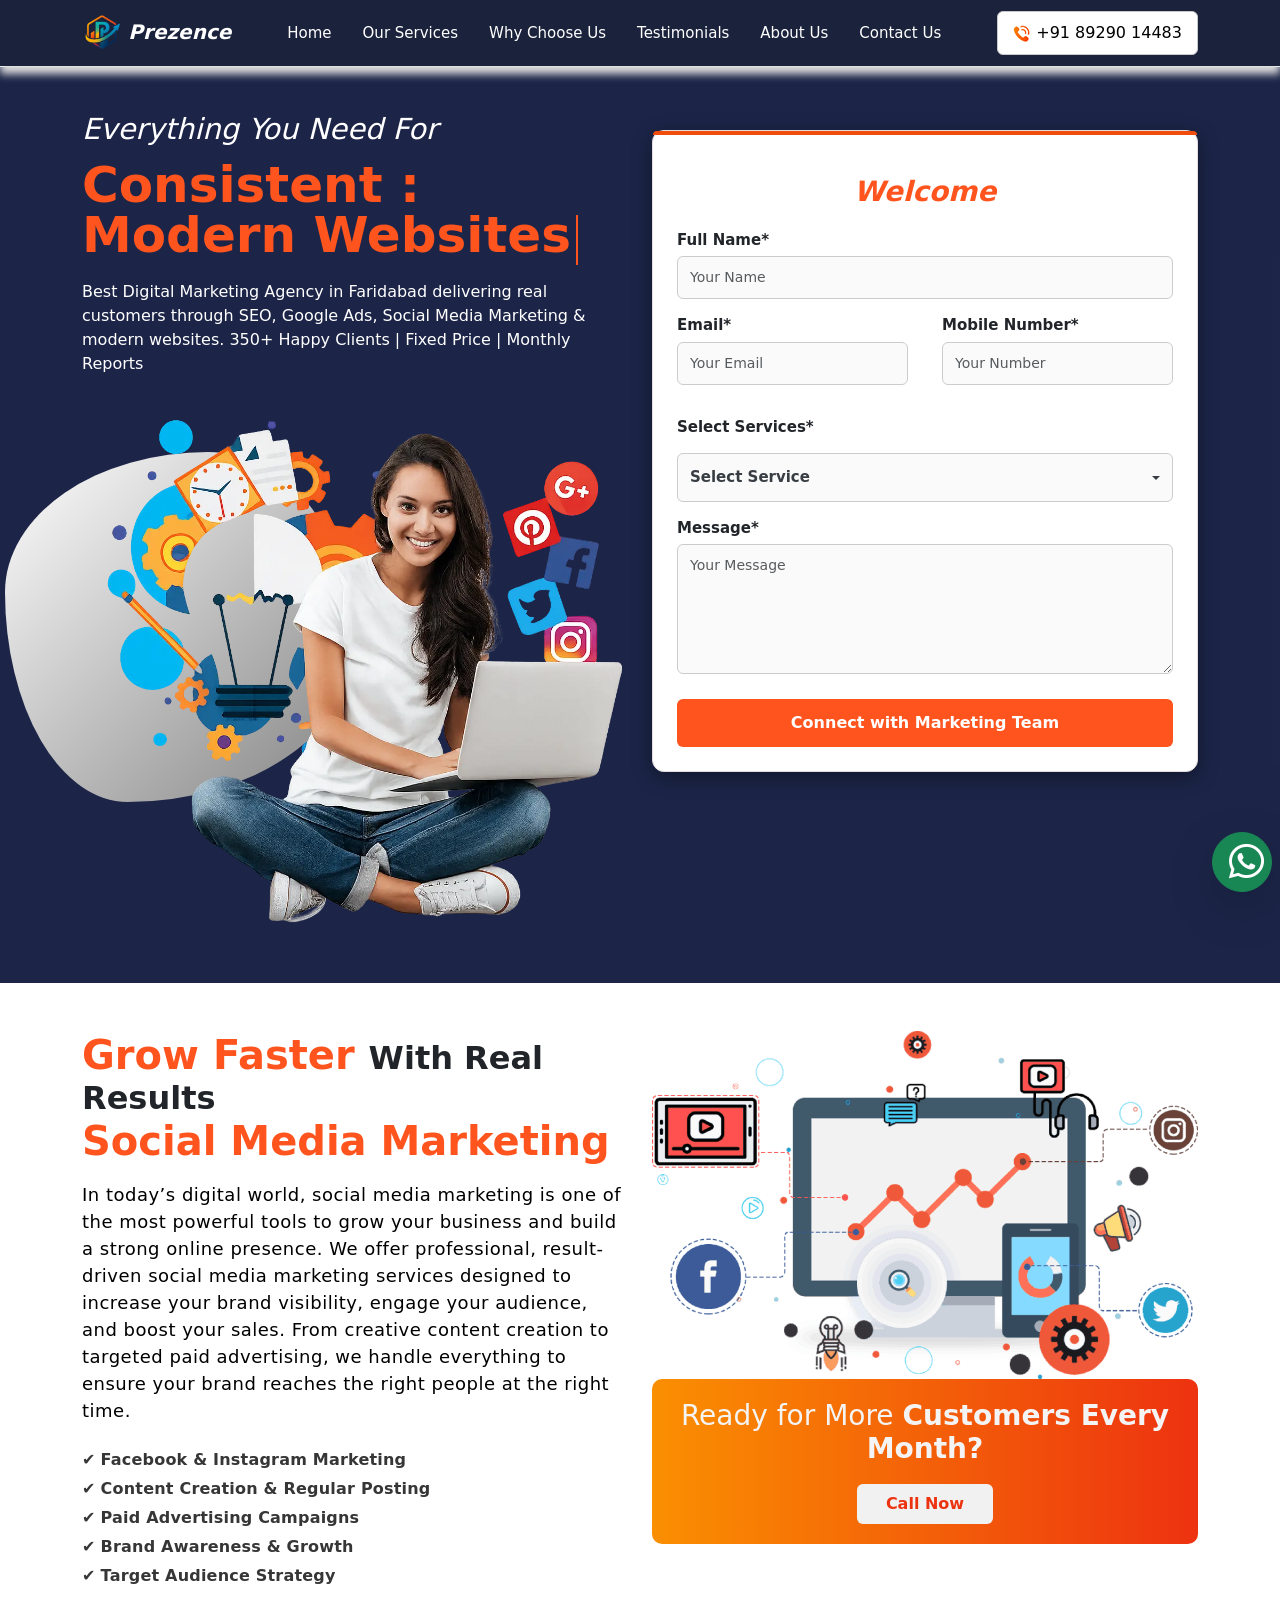
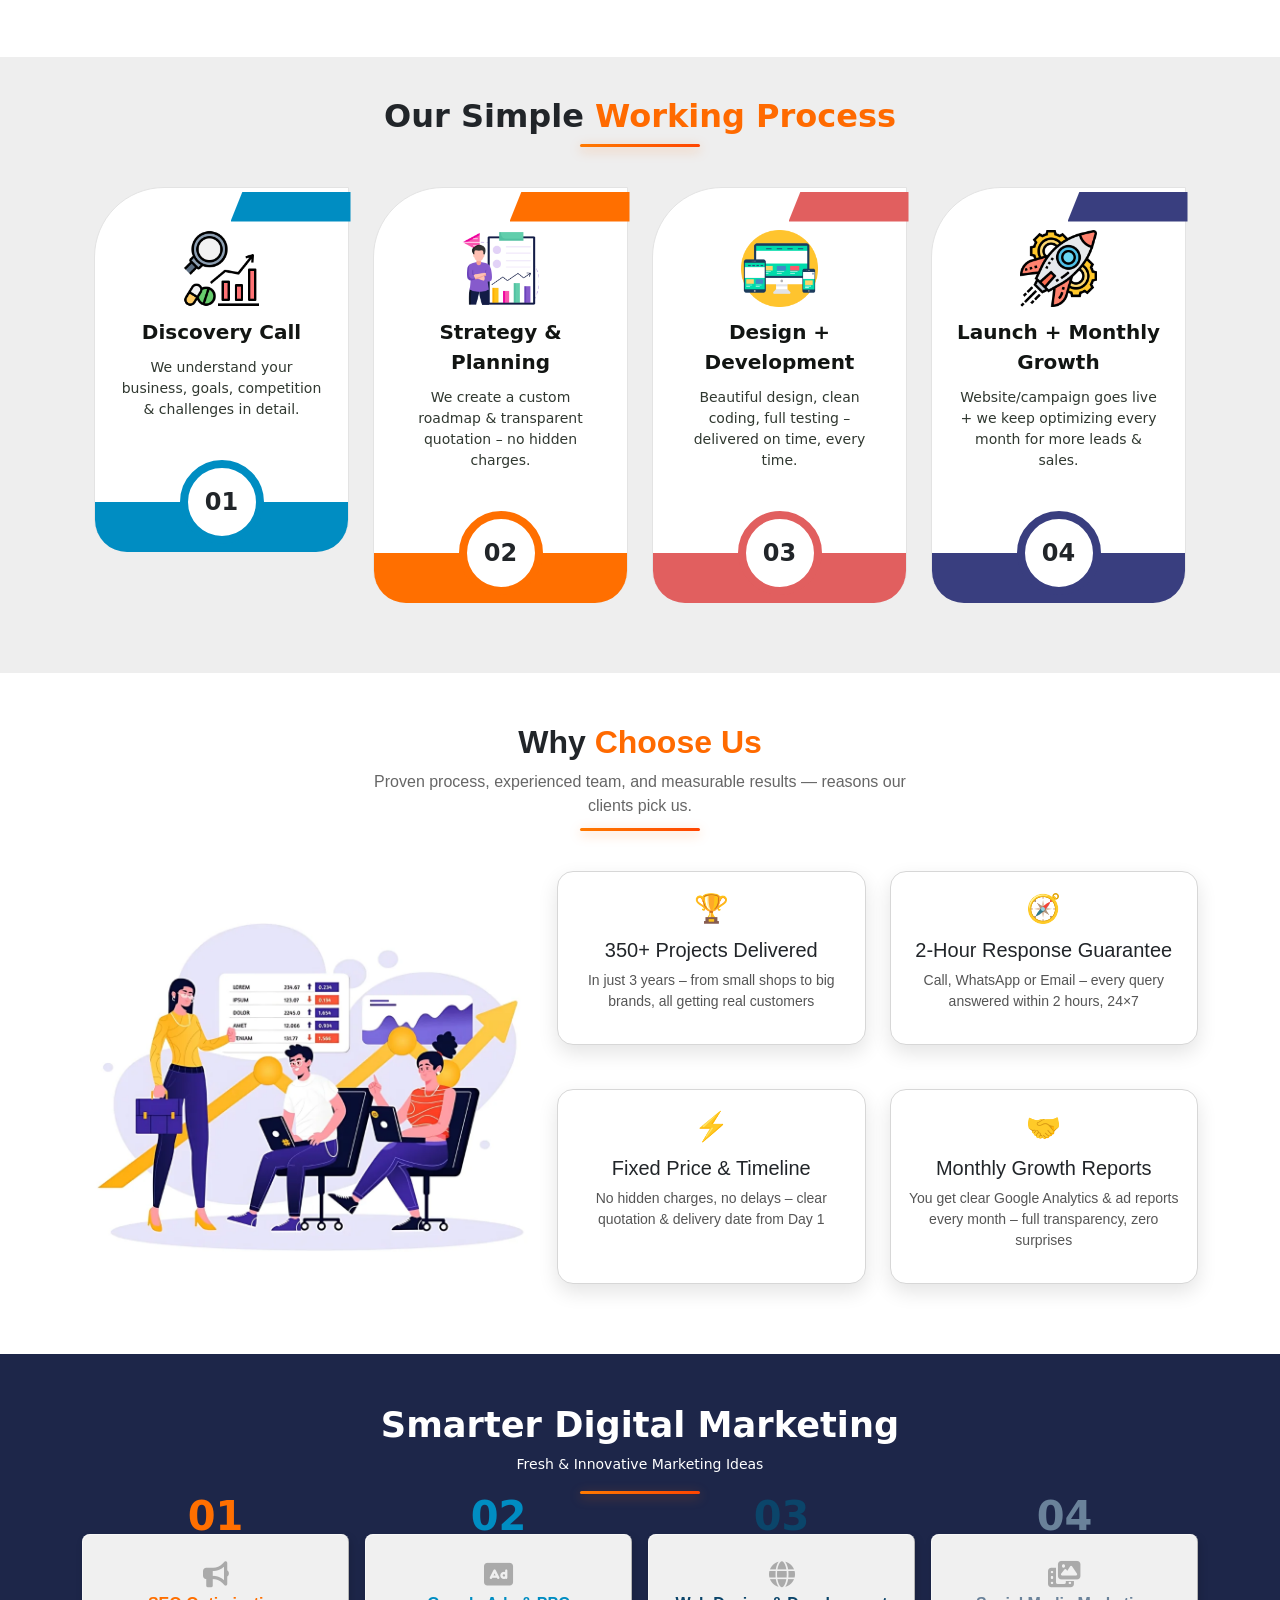
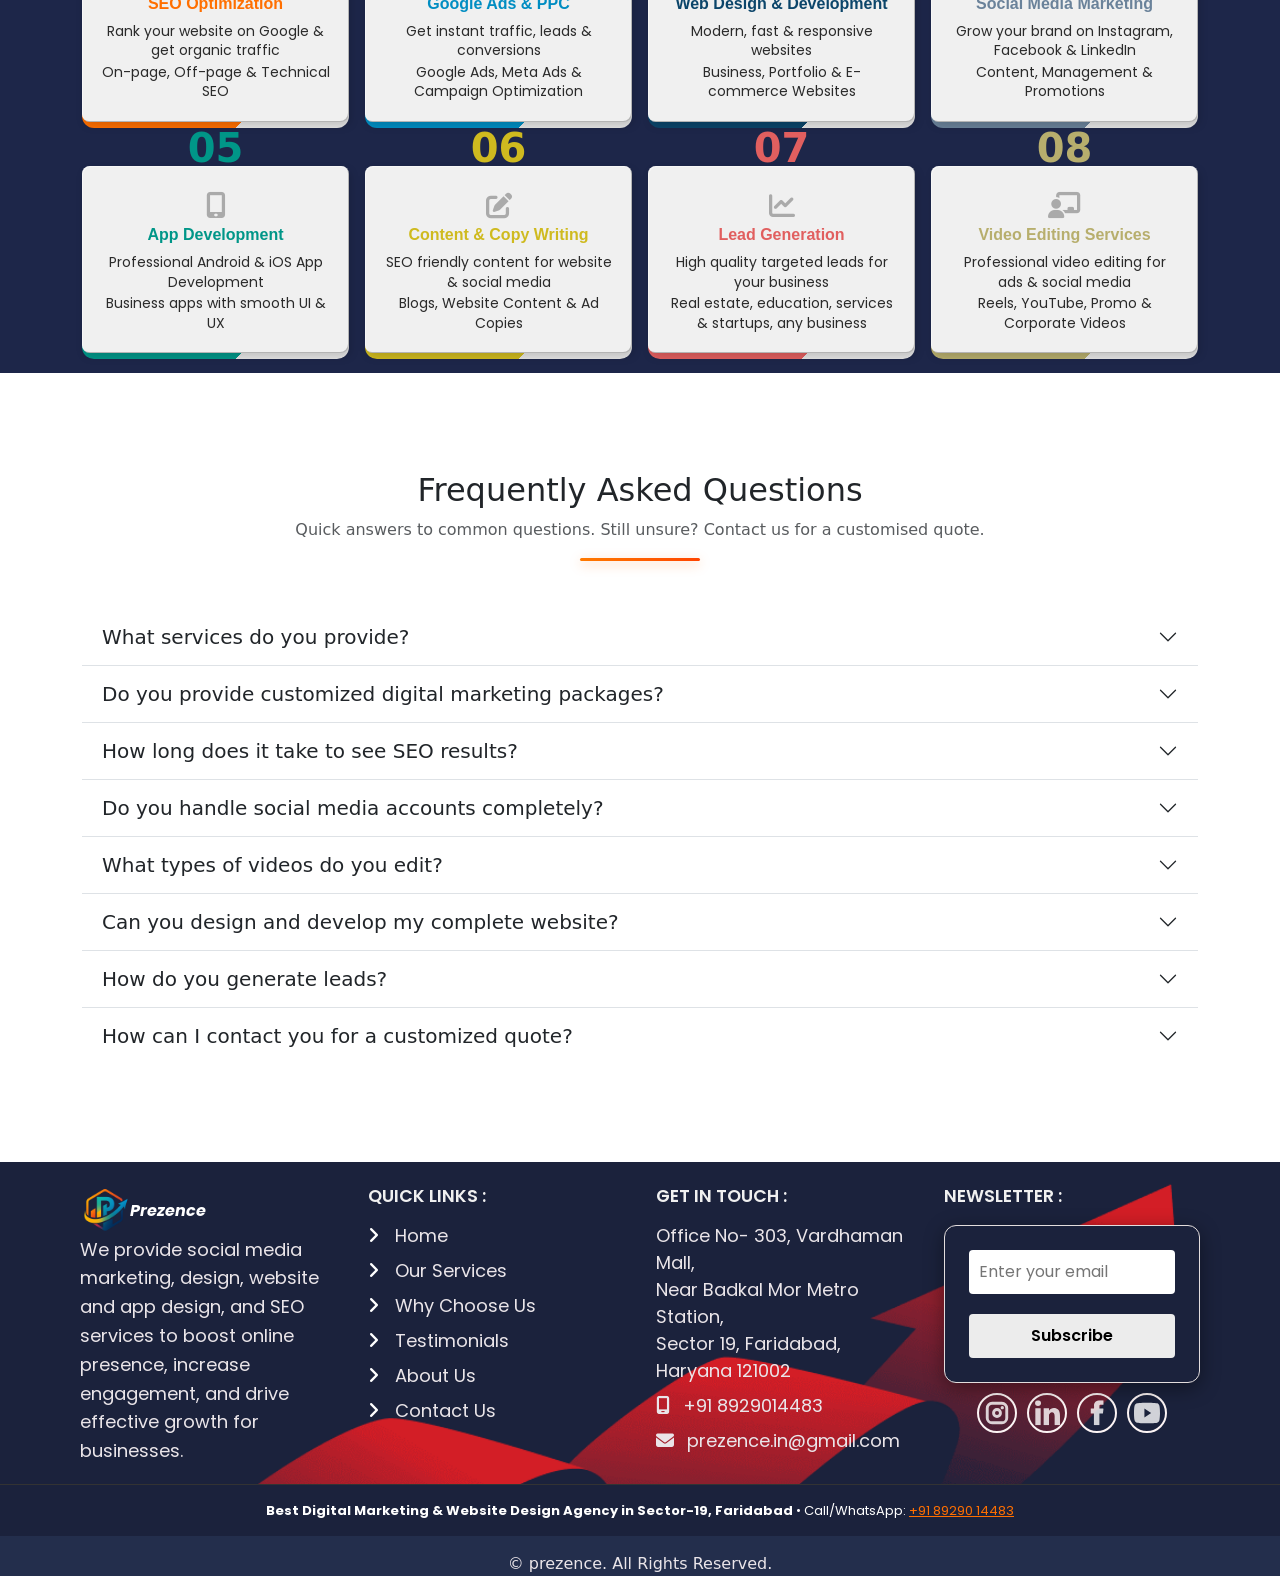
==== commit 26575ffc: "update index" ====
--- a/index.html
+++ b/index.html
@@ -252,7 +252,7 @@
 
                 <div class="col-md-6 col-12">
                     <form id="contactForm">
-                        <h1>Let’s Get On A Discovery Call</h1>
+                        <h1>Welcome</h1>
 
 
                         <div class="col-12">
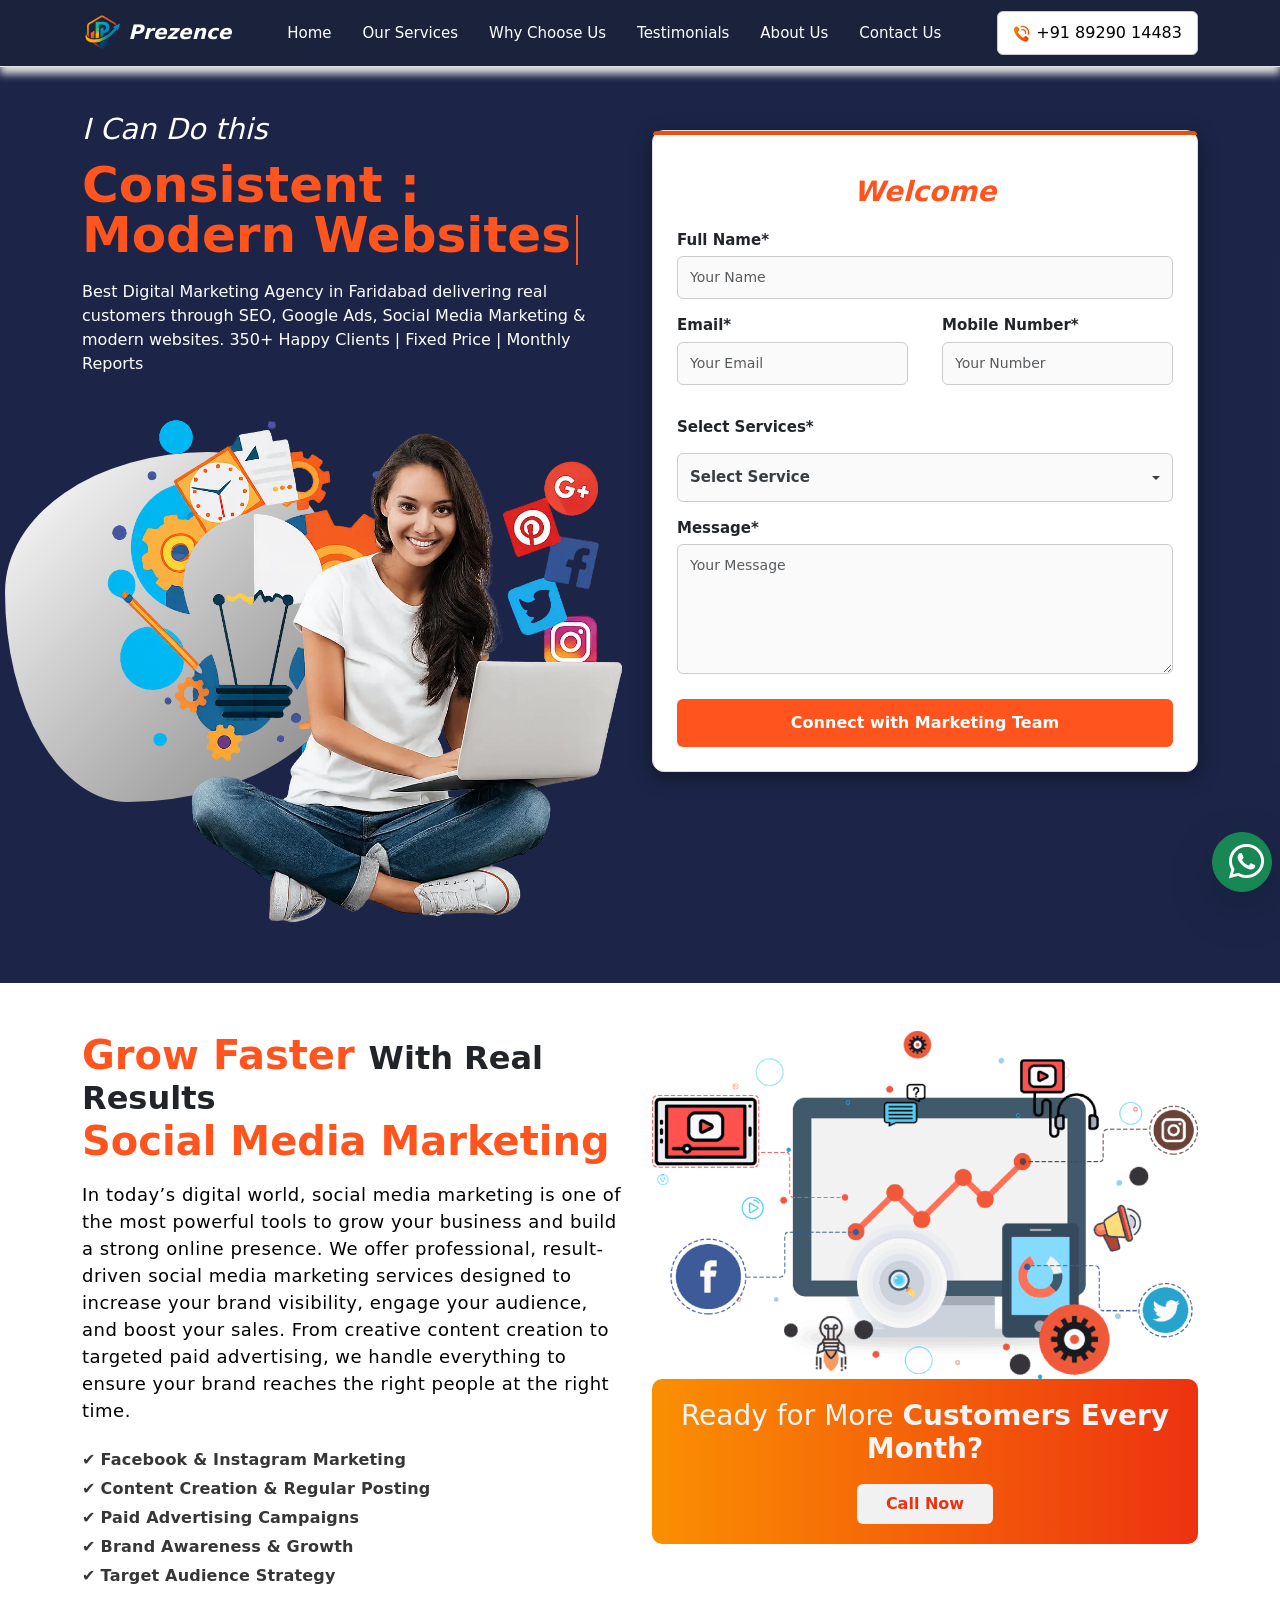
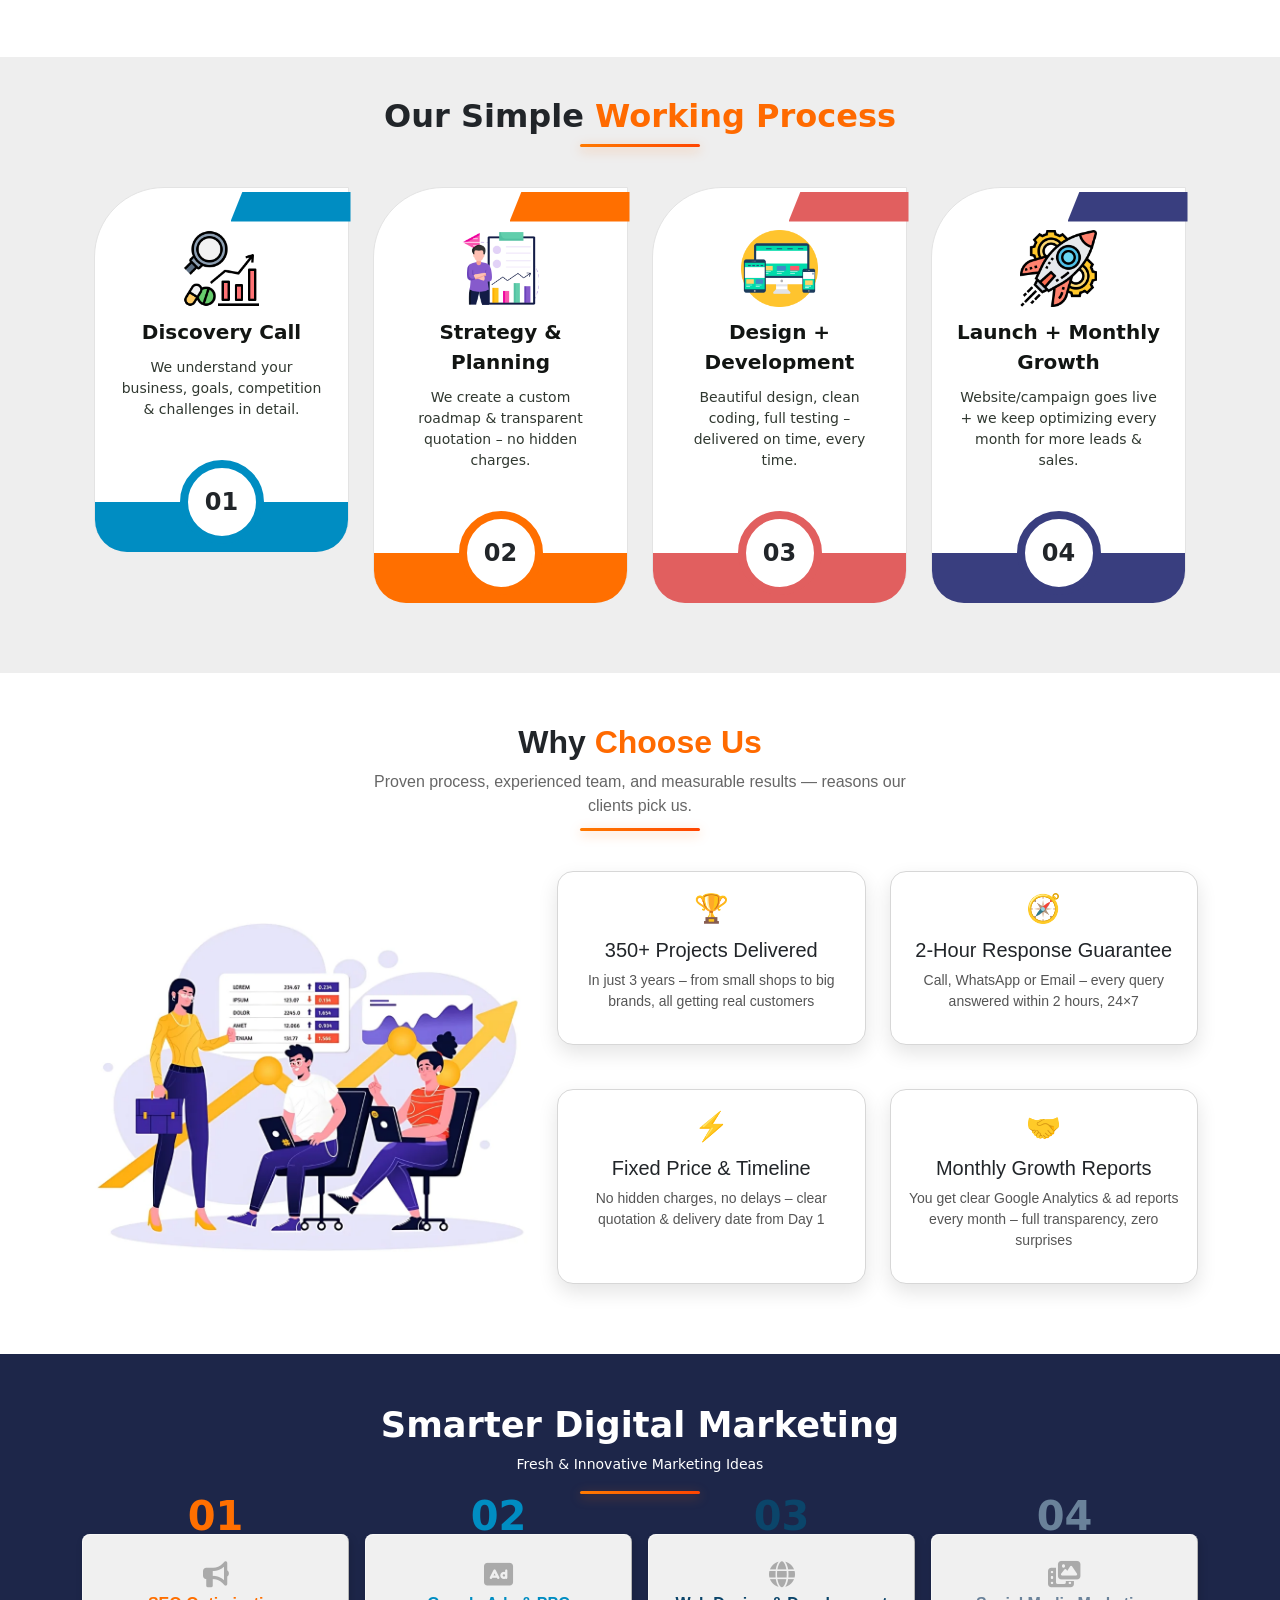
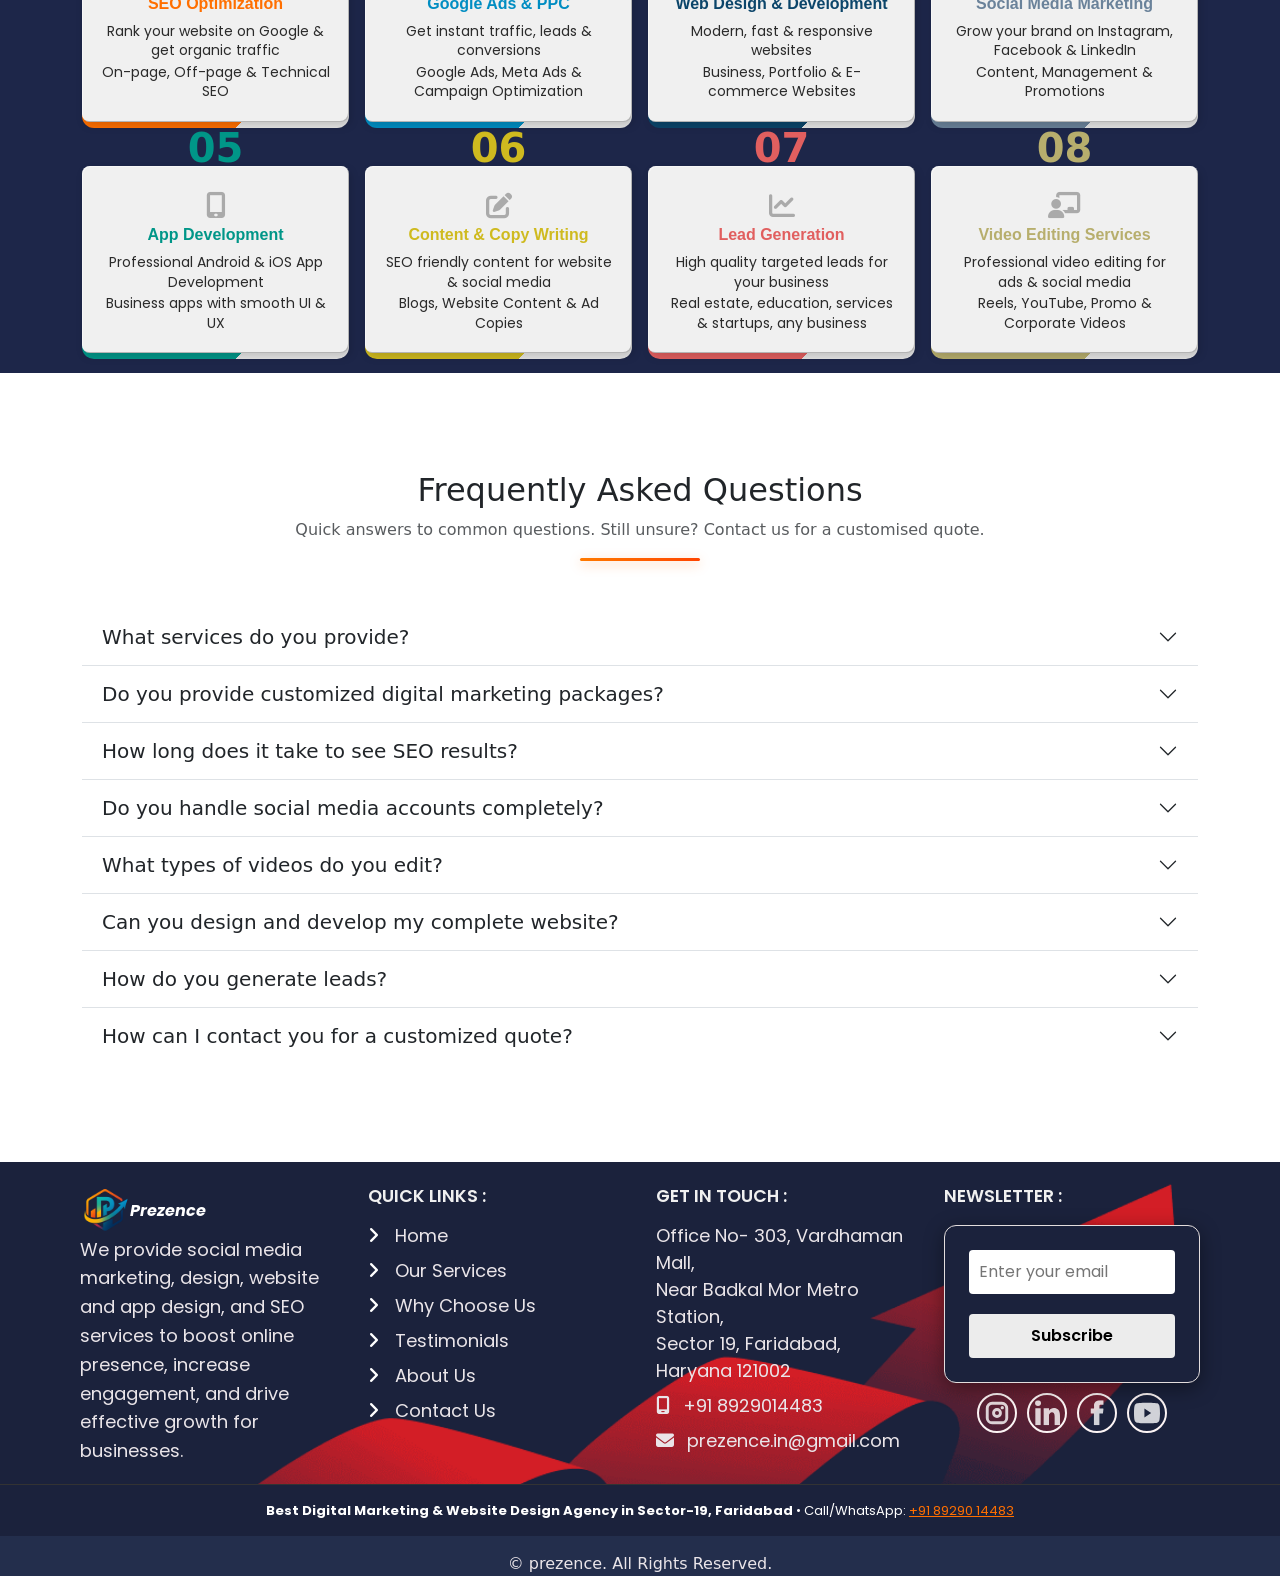
==== commit 6a51e65e: "change" ====
--- a/index.html
+++ b/index.html
@@ -230,7 +230,7 @@
             <div class="row ">
 
                 <div class="col-md-6 col-12 leftcolm">
-                    <h1>Everything You Need For</h1>
+                    <h1>I Can Do this</h1>
                     <h4>Consistent : </h4>
                     <h5 class="changing-text">
                         <span class="typed-text"></span>
